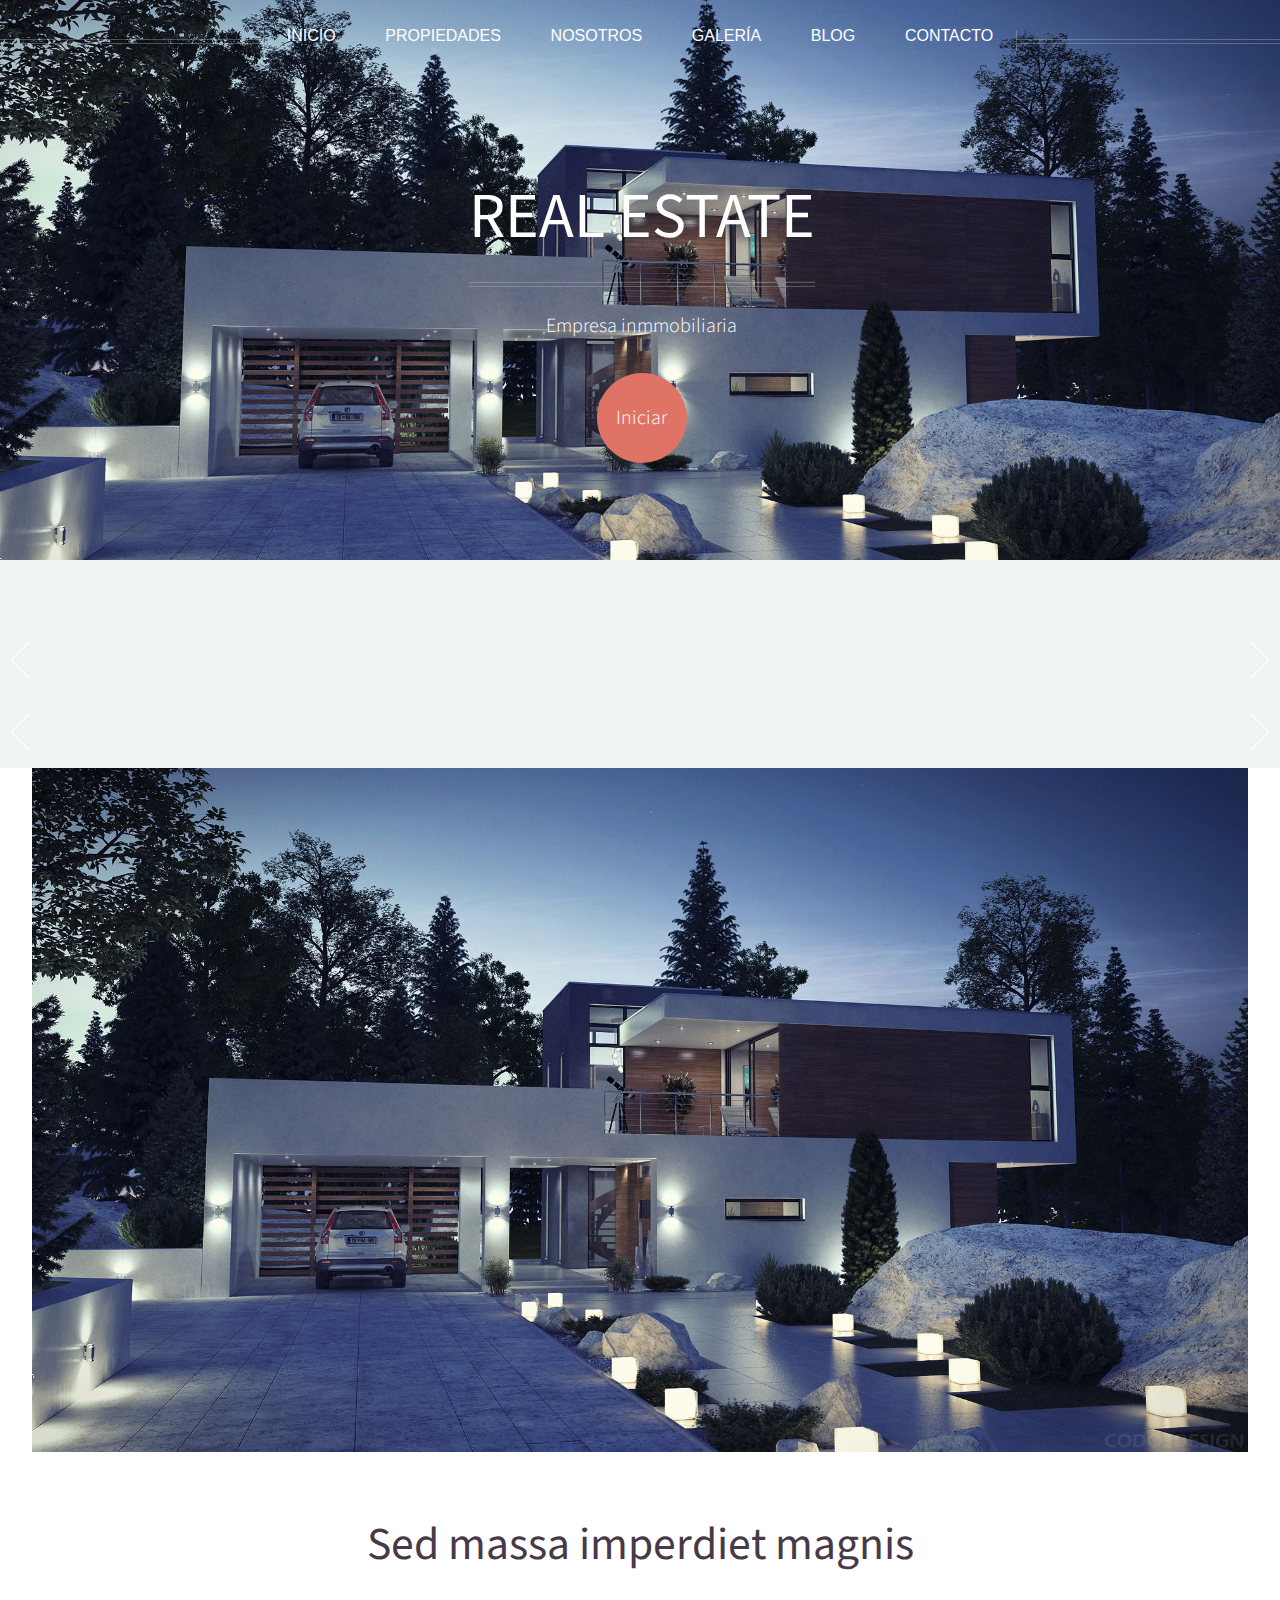
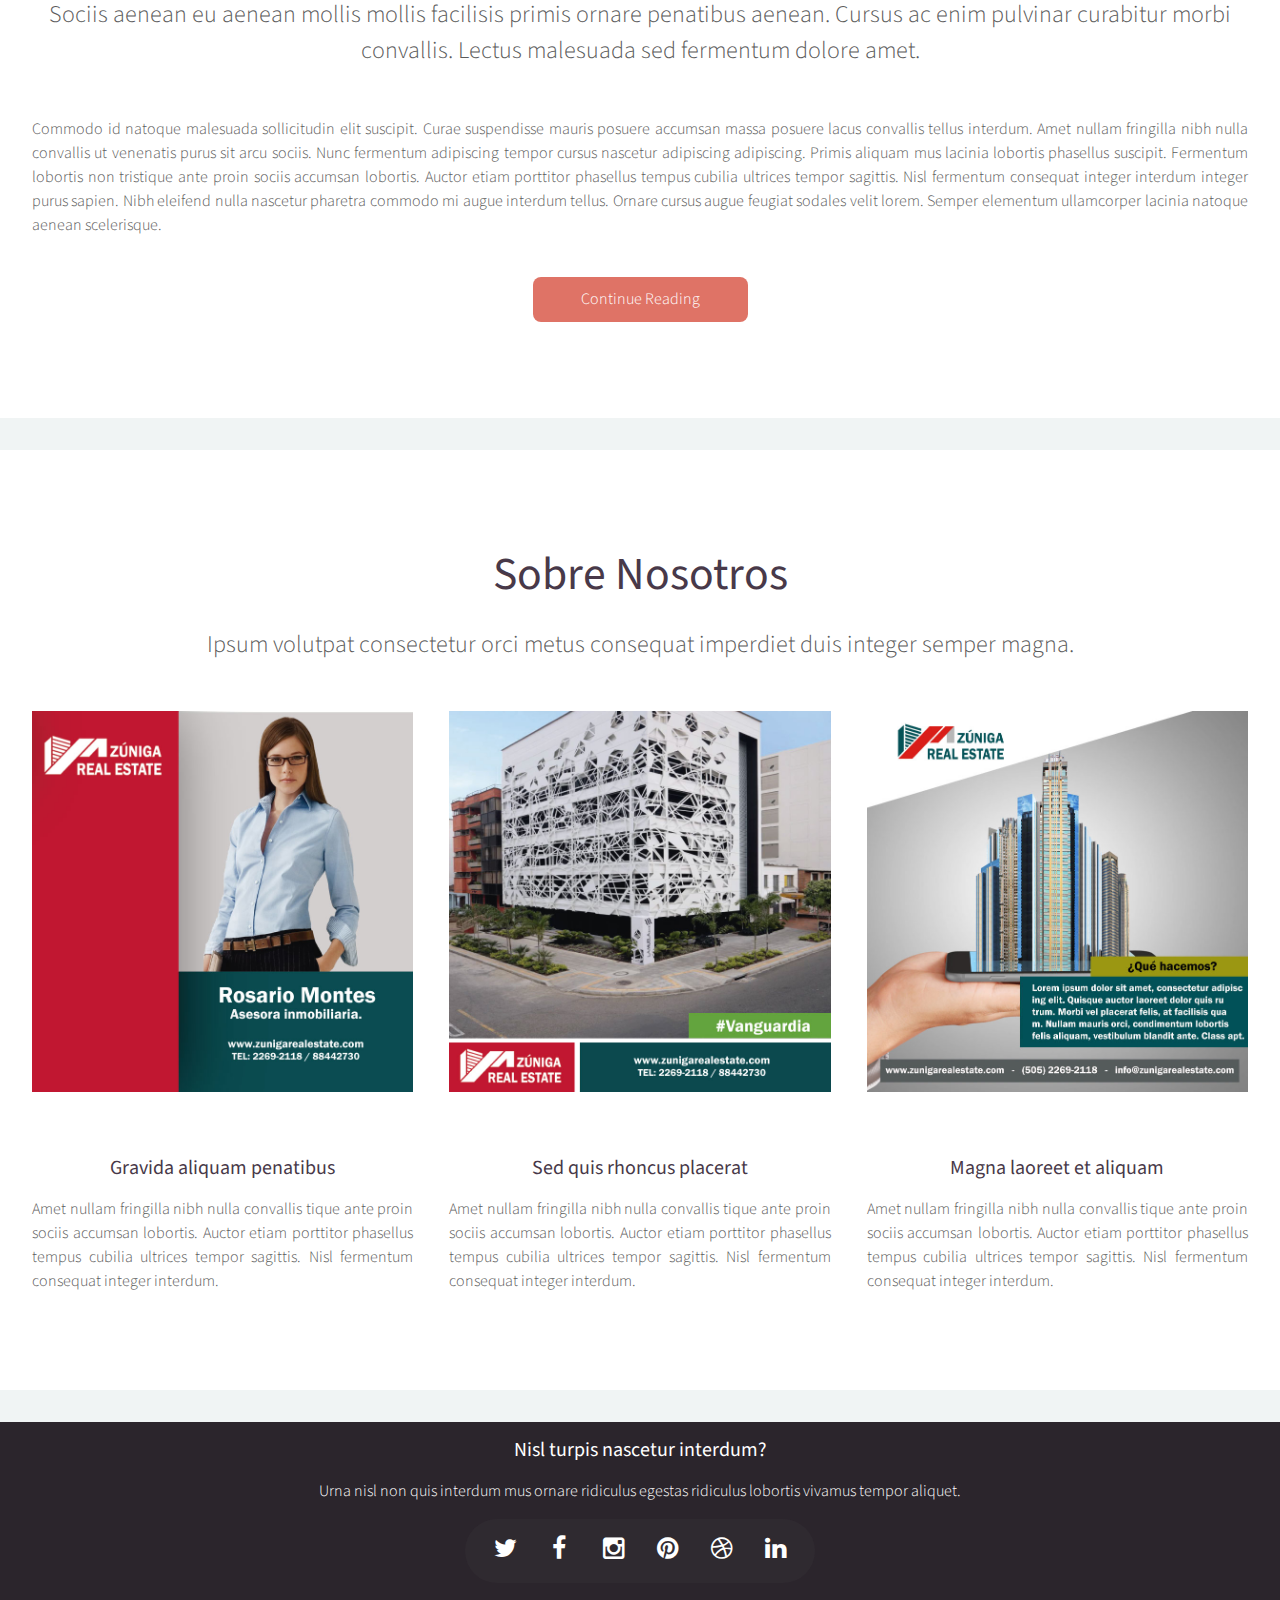
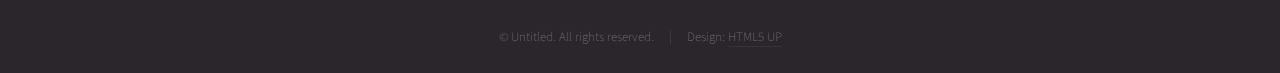
==== index.html @ 387e9563 "publicacion de pagina web" ====
<!DOCTYPE HTML>
<!--
	Real Estate by Dilan Zúniga
	
-->
<html>
	<head>
		<title>Real Estate</title>
		<meta charset="utf-8" />
		<meta name="viewport" content="width=device-width, initial-scale=1" />
		<!--[if lte IE 8]><script src="assets/js/ie/html5shiv.js"></script><![endif]-->
		<link rel="icon" type="image/ico" href="images/favicon.ico" />
		<link rel="stylesheet" href="assets/css/main.css" />
		<!--[if lte IE 8]><link rel="stylesheet" href="assets/css/ie8.css" /><![endif]-->
	</head>
	<body class="homepage">
		<div id="page-wrapper">

			<!-- Header -->
				<div id="header">

					<!-- Inner -->
						<div class="inner">
							<header>
								<h1><a href="index.html" id="logo">REAL ESTATE</a></h1>
								<hr />
								<p>Empresa inmmobiliaria</p>
							</header>
							<footer>
								<a href="#banner" class="button circled scrolly">Iniciar</a>
							</footer>
						</div>

					<!-- Nav -->
						<nav id="nav">
							<ul>
								<li><a href="index.html">INICIO</a></li>
								<li>
									<a href="#">PROPIEDADES</a>
									<ul>
										<li><a href="#">Venta</a></li>
										<li><a href="#">Renta</a></li>
										<li>
											<a href="#">And a submenu &hellip;</a>
											<ul>
												<li><a href="#">Lorem ipsum dolor</a></li>
											</ul>
										</li>
									</ul>
								</li>
								
								<li>
								<a href="#">NOSOTROS</a>
									<ul>
										<li><a href="#">Agentes</a></li>
										<li><a href="#">Historia</a></li>
									</ul>
								</li>
								</li>
								
								
								
								<li><a href="left-sidebar.html">GALERÍA</a></li>
								<li><a href="right-sidebar.html">BLOG</a></li>
								<li><a href="no-sidebar.html">CONTACTO</a></li>
							</ul>
						</nav>

				</div>

			<!-- Banner -->
				<article>
							<a href="#"  class="image featured"><img src="images/buscador2.PNG" alt="" /></a>
						</article>

			<!-- Carousel -->
				<section class="carousel">
					<div class="reel">

						<article>
							<a href="#"  class="image featured"><img src="images/pic01.PNG" alt="" /></a>
						</article>

						<article>
							<a href="#" class="image featured"><img src="images/pic02.PNG" alt="" /></a>
						</article>

						<article>
							<a href="#" class="image featured"><img src="images/pic03.PNG" alt="" /></a>
						</article>

						<article>
							<a href="#" class="image featured"><img src="images/pic04.PNG" alt="" /></a>
						</article>

						<article>
							<a href="#" class="image featured"><img src="images/pic05.PNG" alt="" /></a>
						</article>

						<article>
							<a href="#" class="image featured"><img src="images/pic06.PNG" alt="" /></a>
						</article>

                        <article>
							<a href="#" class="image featured"><img src="images/pic07.PNG" alt="" /></a>
						</article>

					
						
						

					</div>
				</section>
				
				
				
				
				
				
				
				
				<section class="carousel">
					<div class="reel">

			

						<article>
							<a href="#" class="image featured"><img src="images/pic08.PNG" alt="" /></a>
						</article>

						<article>
							<a href="#" class="image featured"><img src="images/pic09.PNG" alt="" /></a>
						</article>

						<article>
							<a href="#" class="image featured"><img src="images/pic10.PNG" alt="" /></a>
						</article>
						
						<article>
							<a href="#" class="image featured"><img src="images/pic11.PNG" alt="" /></a>
						</article>

						<article>
							<a href="#" class="image featured"><img src="images/pic12.PNG" alt="" /></a>
						</article>
						
						<article>
							<a href="#" class="image featured"><img src="images/pic13.PNG" alt="" /></a>
						</article>

						<article>
							<a href="#" class="image featured"><img src="images/pic14.PNG" alt="" /></a>
						</article>
						
						
						

					</div>
				</section>
				
				
				
				
				
				
				
				
				
				

			<!-- Main -->
				<div class="wrapper style2">

					<article id="main" class="container special">
						<a href="#" class="image featured"><img src="images/header.jpg" alt="" /></a>
						<header>
							<h2><a href="#">Sed massa imperdiet magnis</a></h2>
							<p>
								Sociis aenean eu aenean mollis mollis facilisis primis ornare penatibus aenean. Cursus ac enim
								pulvinar curabitur morbi convallis. Lectus malesuada sed fermentum dolore amet.
							</p>
						</header>
						<p>
							Commodo id natoque malesuada sollicitudin elit suscipit. Curae suspendisse mauris posuere accumsan massa
							posuere lacus convallis tellus interdum. Amet nullam fringilla nibh nulla convallis ut venenatis purus
							sit arcu sociis. Nunc fermentum adipiscing tempor cursus nascetur adipiscing adipiscing. Primis aliquam
							mus lacinia lobortis phasellus suscipit. Fermentum lobortis non tristique ante proin sociis accumsan
							lobortis. Auctor etiam porttitor phasellus tempus cubilia ultrices tempor sagittis. Nisl fermentum
							consequat integer interdum integer purus sapien. Nibh eleifend nulla nascetur pharetra commodo mi augue
							interdum tellus. Ornare cursus augue feugiat sodales velit lorem. Semper elementum ullamcorper lacinia
							natoque aenean scelerisque.
						</p>
						<footer>
							<a href="#" class="button">Continue Reading</a>
						</footer>
					</article>

				</div>

			<!-- Features -->
				<div class="wrapper style1">

					<section id="features" class="container special">
						<header>
							<h2>Sobre Nosotros</h2>
							<p>Ipsum volutpat consectetur orci metus consequat imperdiet duis integer semper magna.</p>
						</header>
						<div class="row">
							<article class="4u 12u(mobile) special">
								<a href="#" class="image featured"><img src="images/pica.jpg" alt="" /></a>
								<header>
									<h3><a href="#">Gravida aliquam penatibus</a></h3>
								</header>
								<p>
									Amet nullam fringilla nibh nulla convallis tique ante proin sociis accumsan lobortis. Auctor etiam
									porttitor phasellus tempus cubilia ultrices tempor sagittis. Nisl fermentum consequat integer interdum.
								</p>
							</article>
							<article class="4u 12u(mobile) special">
								<a href="#" class="image featured"><img src="images/picb.jpg" alt="" /></a>
								<header>
									<h3><a href="#">Sed quis rhoncus placerat</a></h3>
								</header>
								<p>
									Amet nullam fringilla nibh nulla convallis tique ante proin sociis accumsan lobortis. Auctor etiam
									porttitor phasellus tempus cubilia ultrices tempor sagittis. Nisl fermentum consequat integer interdum.
								</p>
							</article>
							<article class="4u 12u(mobile) special">
								<a href="#" class="image featured"><img src="images/picc.jpg" alt="" /></a>
								<header>
									<h3><a href="#">Magna laoreet et aliquam</a></h3>
								</header>
								<p>
									Amet nullam fringilla nibh nulla convallis tique ante proin sociis accumsan lobortis. Auctor etiam
									porttitor phasellus tempus cubilia ultrices tempor sagittis. Nisl fermentum consequat integer interdum.
								</p>
							</article>
						</div>
					</section>

				</div>

			<!-- Footer -->
				<div id="footer">
					<div class="container">
					
					
				
	 					  
					
							
							
							
							

								<!-- Contact -->
									<section class="contact">
										<header>
											<h3>Nisl turpis nascetur interdum?</h3>
										</header>
										<p>Urna nisl non quis interdum mus ornare ridiculus egestas ridiculus lobortis vivamus tempor aliquet.</p>
										<ul class="icons">
											<li><a href="#" class="icon fa-twitter"><span class="label">Twitter</span></a></li>
											<li><a href="#" class="icon fa-facebook"><span class="label">Facebook</span></a></li>
											<li><a href="#" class="icon fa-instagram"><span class="label">Instagram</span></a></li>
											<li><a href="#" class="icon fa-pinterest"><span class="label">Pinterest</span></a></li>
											<li><a href="#" class="icon fa-dribbble"><span class="label">Dribbble</span></a></li>
											<li><a href="#" class="icon fa-linkedin"><span class="label">Linkedin</span></a></li>
										</ul>
									</section>

								<!-- Copyright -->
									<div class="copyright">
										<ul class="menu">
											<li>&copy; Untitled. All rights reserved.</li><li>Design: <a href="http://html5up.net">HTML5 UP</a></li>
										</ul>
									</div>

							</div>

						</div>
					</div>
				</div>

		</div>

		<!-- Scripts -->
			<script src="assets/js/jquery.min.js"></script>
			<script src="assets/js/jquery.dropotron.min.js"></script>
			<script src="assets/js/jquery.scrolly.min.js"></script>
			<script src="assets/js/jquery.onvisible.min.js"></script>
			<script src="assets/js/skel.min.js"></script>
			<script src="assets/js/util.js"></script>
			<!--[if lte IE 8]><script src="assets/js/ie/respond.min.js"></script><![endif]-->
			<script src="assets/js/main.js"></script>

	</body>
</html>
---- assets/css/main.css ----
@import url("http://fonts.googleapis.com/css?family=Source+Sans+Pro:300,300italic,400,400italic,600");
@import url("font-awesome.min.css");

/*
	Helios by HTML5 UP
	html5up.net | @n33co
	Free for personal and commercial use under the CCA 3.0 license (html5up.net/license)
*/

/* Reset */

	html, body, div, span, applet, object, iframe, h1, h2, h3, h4, h5, h6, p, blockquote, pre, a, abbr, acronym, address, big, cite, code, del, dfn, em, img, ins, kbd, q, s, samp, small, strike, strong, sub, sup, tt, var, b, u, i, center, dl, dt, dd, ol, ul, li, fieldset, form, label, legend, table, caption, tbody, tfoot, thead, tr, th, td, article, aside, canvas, details, embed, figure, figcaption, footer, header, hgroup, menu, nav, output, ruby, section, summary, time, mark, audio, video {
		margin: 0;
		padding: 0;
		border: 0;
		font-size: 100%;
		font: inherit;
		vertical-align: baseline;
	}

	article, aside, details, figcaption, figure, footer, header, hgroup, menu, nav, section {
		display: block;
	}

	body {
		line-height: 1;
	}

	ol, ul {
		list-style: none;
	}

	blockquote, q {
		quotes: none;
	}

	blockquote:before, blockquote:after, q:before, q:after {
		content: '';
		content: none;
	}

	table {
		border-collapse: collapse;
		border-spacing: 0;
	}

	body {
		-webkit-text-size-adjust: none;
	}

/* Box Model */

	*, *:before, *:after {
		-moz-box-sizing: border-box;
		-webkit-box-sizing: border-box;
		box-sizing: border-box;
	}

/* Containers */

	.container {
		margin-left: auto;
		margin-right: auto;
	}

	.container.\31 25\25 {
		width: 100%;
		max-width: 1750px;
		min-width: 1400px;
	}

	.container.\37 5\25 {
		width: 1050px;
	}

	.container.\35 0\25 {
		width: 700px;
	}

	.container.\32 5\25 {
		width: 350px;
	}

	.container {
		width: 1400px;
	}

	@media screen and (max-width: 1680px) {

		.container.\31 25\25 {
			width: 100%;
			max-width: 1500px;
			min-width: 1200px;
		}

		.container.\37 5\25 {
			width: 900px;
		}

		.container.\35 0\25 {
			width: 600px;
		}

		.container.\32 5\25 {
			width: 300px;
		}

		.container {
			width: 1200px;
		}

	}

	@media screen and (max-width: 1280px) {

		.container.\31 25\25 {
			width: 100%;
			max-width: 125%;
			min-width: 100%;
		}

		.container.\37 5\25 {
			width: 75%;
		}

		.container.\35 0\25 {
			width: 50%;
		}

		.container.\32 5\25 {
			width: 25%;
		}

		.container {
			width: 100%;
		}

	}

	@media screen and (max-width: 960px) {

		.container.\31 25\25 {
			width: 100%;
			max-width: 125%;
			min-width: 100%;
		}

		.container.\37 5\25 {
			width: 75%;
		}

		.container.\35 0\25 {
			width: 50%;
		}

		.container.\32 5\25 {
			width: 25%;
		}

		.container {
			width: 100%;
		}

	}

	@media screen and (max-width: 840px) {

		.container.\31 25\25 {
			width: 100%;
			max-width: 125%;
			min-width: 100%;
		}

		.container.\37 5\25 {
			width: 75%;
		}

		.container.\35 0\25 {
			width: 50%;
		}

		.container.\32 5\25 {
			width: 25%;
		}

		.container {
			width: 100% !important;
		}

	}

	@media screen and (max-width: 736px) {

		.container.\31 25\25 {
			width: 100%;
			max-width: 125%;
			min-width: 100%;
		}

		.container.\37 5\25 {
			width: 75%;
		}

		.container.\35 0\25 {
			width: 50%;
		}

		.container.\32 5\25 {
			width: 25%;
		}

		.container {
			width: 100% !important;
		}

	}

/* Grid */

	.row {
		border-bottom: solid 1px transparent;
		-moz-box-sizing: border-box;
		-webkit-box-sizing: border-box;
		box-sizing: border-box;
	}

	.row > * {
		float: left;
		-moz-box-sizing: border-box;
		-webkit-box-sizing: border-box;
		box-sizing: border-box;
	}

	.row:after, .row:before {
		content: '';
		display: block;
		clear: both;
		height: 0;
	}

	.row.uniform > * > :first-child {
		margin-top: 0;
	}

	.row.uniform > * > :last-child {
		margin-bottom: 0;
	}

	.row.\30 \25 > * {
		padding: 0px 0 0 0px;
	}

	.row.\30 \25 {
		margin: 0px 0 -1px 0px;
	}

	.row.uniform.\30 \25 > * {
		padding: 0px 0 0 0px;
	}

	.row.uniform.\30 \25 {
		margin: 0px 0 -1px 0px;
	}

	.row > * {
		padding: 48px 0 0 48px;
	}

	.row {
		margin: -48px 0 -1px -48px;
	}

	.row.uniform > * {
		padding: 48px 0 0 48px;
	}

	.row.uniform {
		margin: -48px 0 -1px -48px;
	}

	.row.\32 00\25 > * {
		padding: 96px 0 0 96px;
	}

	.row.\32 00\25 {
		margin: -96px 0 -1px -96px;
	}

	.row.uniform.\32 00\25 > * {
		padding: 96px 0 0 96px;
	}

	.row.uniform.\32 00\25 {
		margin: -96px 0 -1px -96px;
	}

	.row.\31 50\25 > * {
		padding: 72px 0 0 72px;
	}

	.row.\31 50\25 {
		margin: -72px 0 -1px -72px;
	}

	.row.uniform.\31 50\25 > * {
		padding: 72px 0 0 72px;
	}

	.row.uniform.\31 50\25 {
		margin: -72px 0 -1px -72px;
	}

	.row.\35 0\25 > * {
		padding: 24px 0 0 24px;
	}

	.row.\35 0\25 {
		margin: -24px 0 -1px -24px;
	}

	.row.uniform.\35 0\25 > * {
		padding: 24px 0 0 24px;
	}

	.row.uniform.\35 0\25 {
		margin: -24px 0 -1px -24px;
	}

	.row.\32 5\25 > * {
		padding: 12px 0 0 12px;
	}

	.row.\32 5\25 {
		margin: -12px 0 -1px -12px;
	}

	.row.uniform.\32 5\25 > * {
		padding: 12px 0 0 12px;
	}

	.row.uniform.\32 5\25 {
		margin: -12px 0 -1px -12px;
	}

	.\31 2u, .\31 2u\24 {
		width: 100%;
		clear: none;
		margin-left: 0;
	}

	.\31 1u, .\31 1u\24 {
		width: 91.6666666667%;
		clear: none;
		margin-left: 0;
	}

	.\31 0u, .\31 0u\24 {
		width: 83.3333333333%;
		clear: none;
		margin-left: 0;
	}

	.\39 u, .\39 u\24 {
		width: 75%;
		clear: none;
		margin-left: 0;
	}

	.\38 u, .\38 u\24 {
		width: 66.6666666667%;
		clear: none;
		margin-left: 0;
	}

	.\37 u, .\37 u\24 {
		width: 58.3333333333%;
		clear: none;
		margin-left: 0;
	}

	.\36 u, .\36 u\24 {
		width: 50%;
		clear: none;
		margin-left: 0;
	}

	.\35 u, .\35 u\24 {
		width: 41.6666666667%;
		clear: none;
		margin-left: 0;
	}

	.\34 u, .\34 u\24 {
		width: 33.3333333333%;
		clear: none;
		margin-left: 0;
	}

	.\33 u, .\33 u\24 {
		width: 25%;
		clear: none;
		margin-left: 0;
	}

	.\32 u, .\32 u\24 {
		width: 16.6666666667%;
		clear: none;
		margin-left: 0;
	}

	.\31 u, .\31 u\24 {
		width: 8.3333333333%;
		clear: none;
		margin-left: 0;
	}

	.\31 2u\24 + *,
	.\31 1u\24 + *,
	.\31 0u\24 + *,
	.\39 u\24 + *,
	.\38 u\24 + *,
	.\37 u\24 + *,
	.\36 u\24 + *,
	.\35 u\24 + *,
	.\34 u\24 + *,
	.\33 u\24 + *,
	.\32 u\24 + *,
	.\31 u\24 + * {
		clear: left;
	}

	.\-11u {
		margin-left: 91.66667%;
	}

	.\-10u {
		margin-left: 83.33333%;
	}

	.\-9u {
		margin-left: 75%;
	}

	.\-8u {
		margin-left: 66.66667%;
	}

	.\-7u {
		margin-left: 58.33333%;
	}

	.\-6u {
		margin-left: 50%;
	}

	.\-5u {
		margin-left: 41.66667%;
	}

	.\-4u {
		margin-left: 33.33333%;
	}

	.\-3u {
		margin-left: 25%;
	}

	.\-2u {
		margin-left: 16.66667%;
	}

	.\-1u {
		margin-left: 8.33333%;
	}

	@media screen and (max-width: 1680px) {

		.row > * {
			padding: 48px 0 0 48px;
		}

		.row {
			margin: -48px 0 -1px -48px;
		}

		.row.uniform > * {
			padding: 48px 0 0 48px;
		}

		.row.uniform {
			margin: -48px 0 -1px -48px;
		}

		.row.\32 00\25 > * {
			padding: 96px 0 0 96px;
		}

		.row.\32 00\25 {
			margin: -96px 0 -1px -96px;
		}

		.row.uniform.\32 00\25 > * {
			padding: 96px 0 0 96px;
		}

		.row.uniform.\32 00\25 {
			margin: -96px 0 -1px -96px;
		}

		.row.\31 50\25 > * {
			padding: 72px 0 0 72px;
		}

		.row.\31 50\25 {
			margin: -72px 0 -1px -72px;
		}

		.row.uniform.\31 50\25 > * {
			padding: 72px 0 0 72px;
		}

		.row.uniform.\31 50\25 {
			margin: -72px 0 -1px -72px;
		}

		.row.\35 0\25 > * {
			padding: 24px 0 0 24px;
		}

		.row.\35 0\25 {
			margin: -24px 0 -1px -24px;
		}

		.row.uniform.\35 0\25 > * {
			padding: 24px 0 0 24px;
		}

		.row.uniform.\35 0\25 {
			margin: -24px 0 -1px -24px;
		}

		.row.\32 5\25 > * {
			padding: 12px 0 0 12px;
		}

		.row.\32 5\25 {
			margin: -12px 0 -1px -12px;
		}

		.row.uniform.\32 5\25 > * {
			padding: 12px 0 0 12px;
		}

		.row.uniform.\32 5\25 {
			margin: -12px 0 -1px -12px;
		}

		.\31 2u\28wide\29, .\31 2u\24\28wide\29 {
			width: 100%;
			clear: none;
			margin-left: 0;
		}

		.\31 1u\28wide\29, .\31 1u\24\28wide\29 {
			width: 91.6666666667%;
			clear: none;
			margin-left: 0;
		}

		.\31 0u\28wide\29, .\31 0u\24\28wide\29 {
			width: 83.3333333333%;
			clear: none;
			margin-left: 0;
		}

		.\39 u\28wide\29, .\39 u\24\28wide\29 {
			width: 75%;
			clear: none;
			margin-left: 0;
		}

		.\38 u\28wide\29, .\38 u\24\28wide\29 {
			width: 66.6666666667%;
			clear: none;
			margin-left: 0;
		}

		.\37 u\28wide\29, .\37 u\24\28wide\29 {
			width: 58.3333333333%;
			clear: none;
			margin-left: 0;
		}

		.\36 u\28wide\29, .\36 u\24\28wide\29 {
			width: 50%;
			clear: none;
			margin-left: 0;
		}

		.\35 u\28wide\29, .\35 u\24\28wide\29 {
			width: 41.6666666667%;
			clear: none;
			margin-left: 0;
		}

		.\34 u\28wide\29, .\34 u\24\28wide\29 {
			width: 33.3333333333%;
			clear: none;
			margin-left: 0;
		}

		.\33 u\28wide\29, .\33 u\24\28wide\29 {
			width: 25%;
			clear: none;
			margin-left: 0;
		}

		.\32 u\28wide\29, .\32 u\24\28wide\29 {
			width: 16.6666666667%;
			clear: none;
			margin-left: 0;
		}

		.\31 u\28wide\29, .\31 u\24\28wide\29 {
			width: 8.3333333333%;
			clear: none;
			margin-left: 0;
		}

		.\31 2u\24\28wide\29 + *,
		.\31 1u\24\28wide\29 + *,
		.\31 0u\24\28wide\29 + *,
		.\39 u\24\28wide\29 + *,
		.\38 u\24\28wide\29 + *,
		.\37 u\24\28wide\29 + *,
		.\36 u\24\28wide\29 + *,
		.\35 u\24\28wide\29 + *,
		.\34 u\24\28wide\29 + *,
		.\33 u\24\28wide\29 + *,
		.\32 u\24\28wide\29 + *,
		.\31 u\24\28wide\29 + * {
			clear: left;
		}

		.\-11u\28wide\29 {
			margin-left: 91.66667%;
		}

		.\-10u\28wide\29 {
			margin-left: 83.33333%;
		}

		.\-9u\28wide\29 {
			margin-left: 75%;
		}

		.\-8u\28wide\29 {
			margin-left: 66.66667%;
		}

		.\-7u\28wide\29 {
			margin-left: 58.33333%;
		}

		.\-6u\28wide\29 {
			margin-left: 50%;
		}

		.\-5u\28wide\29 {
			margin-left: 41.66667%;
		}

		.\-4u\28wide\29 {
			margin-left: 33.33333%;
		}

		.\-3u\28wide\29 {
			margin-left: 25%;
		}

		.\-2u\28wide\29 {
			margin-left: 16.66667%;
		}

		.\-1u\28wide\29 {
			margin-left: 8.33333%;
		}

	}

	@media screen and (max-width: 1280px) {

		.row > * {
			padding: 36px 0 0 36px;
		}

		.row {
			margin: -36px 0 -1px -36px;
		}

		.row.uniform > * {
			padding: 36px 0 0 36px;
		}

		.row.uniform {
			margin: -36px 0 -1px -36px;
		}

		.row.\32 00\25 > * {
			padding: 72px 0 0 72px;
		}

		.row.\32 00\25 {
			margin: -72px 0 -1px -72px;
		}

		.row.uniform.\32 00\25 > * {
			padding: 72px 0 0 72px;
		}

		.row.uniform.\32 00\25 {
			margin: -72px 0 -1px -72px;
		}

		.row.\31 50\25 > * {
			padding: 54px 0 0 54px;
		}

		.row.\31 50\25 {
			margin: -54px 0 -1px -54px;
		}

		.row.uniform.\31 50\25 > * {
			padding: 54px 0 0 54px;
		}

		.row.uniform.\31 50\25 {
			margin: -54px 0 -1px -54px;
		}

		.row.\35 0\25 > * {
			padding: 18px 0 0 18px;
		}

		.row.\35 0\25 {
			margin: -18px 0 -1px -18px;
		}

		.row.uniform.\35 0\25 > * {
			padding: 18px 0 0 18px;
		}

		.row.uniform.\35 0\25 {
			margin: -18px 0 -1px -18px;
		}

		.row.\32 5\25 > * {
			padding: 9px 0 0 9px;
		}

		.row.\32 5\25 {
			margin: -9px 0 -1px -9px;
		}

		.row.uniform.\32 5\25 > * {
			padding: 9px 0 0 9px;
		}

		.row.uniform.\32 5\25 {
			margin: -9px 0 -1px -9px;
		}

		.\31 2u\28normal\29, .\31 2u\24\28normal\29 {
			width: 100%;
			clear: none;
			margin-left: 0;
		}

		.\31 1u\28normal\29, .\31 1u\24\28normal\29 {
			width: 91.6666666667%;
			clear: none;
			margin-left: 0;
		}

		.\31 0u\28normal\29, .\31 0u\24\28normal\29 {
			width: 83.3333333333%;
			clear: none;
			margin-left: 0;
		}

		.\39 u\28normal\29, .\39 u\24\28normal\29 {
			width: 75%;
			clear: none;
			margin-left: 0;
		}

		.\38 u\28normal\29, .\38 u\24\28normal\29 {
			width: 66.6666666667%;
			clear: none;
			margin-left: 0;
		}

		.\37 u\28normal\29, .\37 u\24\28normal\29 {
			width: 58.3333333333%;
			clear: none;
			margin-left: 0;
		}

		.\36 u\28normal\29, .\36 u\24\28normal\29 {
			width: 50%;
			clear: none;
			margin-left: 0;
		}

		.\35 u\28normal\29, .\35 u\24\28normal\29 {
			width: 41.6666666667%;
			clear: none;
			margin-left: 0;
		}

		.\34 u\28normal\29, .\34 u\24\28normal\29 {
			width: 33.3333333333%;
			clear: none;
			margin-left: 0;
		}

		.\33 u\28normal\29, .\33 u\24\28normal\29 {
			width: 25%;
			clear: none;
			margin-left: 0;
		}

		.\32 u\28normal\29, .\32 u\24\28normal\29 {
			width: 16.6666666667%;
			clear: none;
			margin-left: 0;
		}

		.\31 u\28normal\29, .\31 u\24\28normal\29 {
			width: 8.3333333333%;
			clear: none;
			margin-left: 0;
		}

		.\31 2u\24\28normal\29 + *,
		.\31 1u\24\28normal\29 + *,
		.\31 0u\24\28normal\29 + *,
		.\39 u\24\28normal\29 + *,
		.\38 u\24\28normal\29 + *,
		.\37 u\24\28normal\29 + *,
		.\36 u\24\28normal\29 + *,
		.\35 u\24\28normal\29 + *,
		.\34 u\24\28normal\29 + *,
		.\33 u\24\28normal\29 + *,
		.\32 u\24\28normal\29 + *,
		.\31 u\24\28normal\29 + * {
			clear: left;
		}

		.\-11u\28normal\29 {
			margin-left: 91.66667%;
		}

		.\-10u\28normal\29 {
			margin-left: 83.33333%;
		}

		.\-9u\28normal\29 {
			margin-left: 75%;
		}

		.\-8u\28normal\29 {
			margin-left: 66.66667%;
		}

		.\-7u\28normal\29 {
			margin-left: 58.33333%;
		}

		.\-6u\28normal\29 {
			margin-left: 50%;
		}

		.\-5u\28normal\29 {
			margin-left: 41.66667%;
		}

		.\-4u\28normal\29 {
			margin-left: 33.33333%;
		}

		.\-3u\28normal\29 {
			margin-left: 25%;
		}

		.\-2u\28normal\29 {
			margin-left: 16.66667%;
		}

		.\-1u\28normal\29 {
			margin-left: 8.33333%;
		}

	}

	@media screen and (max-width: 960px) {

		.row > * {
			padding: 32px 0 0 32px;
		}

		.row {
			margin: -32px 0 -1px -32px;
		}

		.row.uniform > * {
			padding: 32px 0 0 32px;
		}

		.row.uniform {
			margin: -32px 0 -1px -32px;
		}

		.row.\32 00\25 > * {
			padding: 64px 0 0 64px;
		}

		.row.\32 00\25 {
			margin: -64px 0 -1px -64px;
		}

		.row.uniform.\32 00\25 > * {
			padding: 64px 0 0 64px;
		}

		.row.uniform.\32 00\25 {
			margin: -64px 0 -1px -64px;
		}

		.row.\31 50\25 > * {
			padding: 48px 0 0 48px;
		}

		.row.\31 50\25 {
			margin: -48px 0 -1px -48px;
		}

		.row.uniform.\31 50\25 > * {
			padding: 48px 0 0 48px;
		}

		.row.uniform.\31 50\25 {
			margin: -48px 0 -1px -48px;
		}

		.row.\35 0\25 > * {
			padding: 16px 0 0 16px;
		}

		.row.\35 0\25 {
			margin: -16px 0 -1px -16px;
		}

		.row.uniform.\35 0\25 > * {
			padding: 16px 0 0 16px;
		}

		.row.uniform.\35 0\25 {
			margin: -16px 0 -1px -16px;
		}

		.row.\32 5\25 > * {
			padding: 8px 0 0 8px;
		}

		.row.\32 5\25 {
			margin: -8px 0 -1px -8px;
		}

		.row.uniform.\32 5\25 > * {
			padding: 8px 0 0 8px;
		}

		.row.uniform.\32 5\25 {
			margin: -8px 0 -1px -8px;
		}

		.\31 2u\28narrow\29, .\31 2u\24\28narrow\29 {
			width: 100%;
			clear: none;
			margin-left: 0;
		}

		.\31 1u\28narrow\29, .\31 1u\24\28narrow\29 {
			width: 91.6666666667%;
			clear: none;
			margin-left: 0;
		}

		.\31 0u\28narrow\29, .\31 0u\24\28narrow\29 {
			width: 83.3333333333%;
			clear: none;
			margin-left: 0;
		}

		.\39 u\28narrow\29, .\39 u\24\28narrow\29 {
			width: 75%;
			clear: none;
			margin-left: 0;
		}

		.\38 u\28narrow\29, .\38 u\24\28narrow\29 {
			width: 66.6666666667%;
			clear: none;
			margin-left: 0;
		}

		.\37 u\28narrow\29, .\37 u\24\28narrow\29 {
			width: 58.3333333333%;
			clear: none;
			margin-left: 0;
		}

		.\36 u\28narrow\29, .\36 u\24\28narrow\29 {
			width: 50%;
			clear: none;
			margin-left: 0;
		}

		.\35 u\28narrow\29, .\35 u\24\28narrow\29 {
			width: 41.6666666667%;
			clear: none;
			margin-left: 0;
		}

		.\34 u\28narrow\29, .\34 u\24\28narrow\29 {
			width: 33.3333333333%;
			clear: none;
			margin-left: 0;
		}

		.\33 u\28narrow\29, .\33 u\24\28narrow\29 {
			width: 25%;
			clear: none;
			margin-left: 0;
		}

		.\32 u\28narrow\29, .\32 u\24\28narrow\29 {
			width: 16.6666666667%;
			clear: none;
			margin-left: 0;
		}

		.\31 u\28narrow\29, .\31 u\24\28narrow\29 {
			width: 8.3333333333%;
			clear: none;
			margin-left: 0;
		}

		.\31 2u\24\28narrow\29 + *,
		.\31 1u\24\28narrow\29 + *,
		.\31 0u\24\28narrow\29 + *,
		.\39 u\24\28narrow\29 + *,
		.\38 u\24\28narrow\29 + *,
		.\37 u\24\28narrow\29 + *,
		.\36 u\24\28narrow\29 + *,
		.\35 u\24\28narrow\29 + *,
		.\34 u\24\28narrow\29 + *,
		.\33 u\24\28narrow\29 + *,
		.\32 u\24\28narrow\29 + *,
		.\31 u\24\28narrow\29 + * {
			clear: left;
		}

		.\-11u\28narrow\29 {
			margin-left: 91.66667%;
		}

		.\-10u\28narrow\29 {
			margin-left: 83.33333%;
		}

		.\-9u\28narrow\29 {
			margin-left: 75%;
		}

		.\-8u\28narrow\29 {
			margin-left: 66.66667%;
		}

		.\-7u\28narrow\29 {
			margin-left: 58.33333%;
		}

		.\-6u\28narrow\29 {
			margin-left: 50%;
		}

		.\-5u\28narrow\29 {
			margin-left: 41.66667%;
		}

		.\-4u\28narrow\29 {
			margin-left: 33.33333%;
		}

		.\-3u\28narrow\29 {
			margin-left: 25%;
		}

		.\-2u\28narrow\29 {
			margin-left: 16.66667%;
		}

		.\-1u\28narrow\29 {
			margin-left: 8.33333%;
		}

	}

	@media screen and (max-width: 840px) {

		.row > * {
			padding: 32px 0 0 32px;
		}

		.row {
			margin: -32px 0 -1px -32px;
		}

		.row.uniform > * {
			padding: 32px 0 0 32px;
		}

		.row.uniform {
			margin: -32px 0 -1px -32px;
		}

		.row.\32 00\25 > * {
			padding: 64px 0 0 64px;
		}

		.row.\32 00\25 {
			margin: -64px 0 -1px -64px;
		}

		.row.uniform.\32 00\25 > * {
			padding: 64px 0 0 64px;
		}

		.row.uniform.\32 00\25 {
			margin: -64px 0 -1px -64px;
		}

		.row.\31 50\25 > * {
			padding: 48px 0 0 48px;
		}

		.row.\31 50\25 {
			margin: -48px 0 -1px -48px;
		}

		.row.uniform.\31 50\25 > * {
			padding: 48px 0 0 48px;
		}

		.row.uniform.\31 50\25 {
			margin: -48px 0 -1px -48px;
		}

		.row.\35 0\25 > * {
			padding: 16px 0 0 16px;
		}

		.row.\35 0\25 {
			margin: -16px 0 -1px -16px;
		}

		.row.uniform.\35 0\25 > * {
			padding: 16px 0 0 16px;
		}

		.row.uniform.\35 0\25 {
			margin: -16px 0 -1px -16px;
		}

		.row.\32 5\25 > * {
			padding: 8px 0 0 8px;
		}

		.row.\32 5\25 {
			margin: -8px 0 -1px -8px;
		}

		.row.uniform.\32 5\25 > * {
			padding: 8px 0 0 8px;
		}

		.row.uniform.\32 5\25 {
			margin: -8px 0 -1px -8px;
		}

		.\31 2u\28narrower\29, .\31 2u\24\28narrower\29 {
			width: 100%;
			clear: none;
			margin-left: 0;
		}

		.\31 1u\28narrower\29, .\31 1u\24\28narrower\29 {
			width: 91.6666666667%;
			clear: none;
			margin-left: 0;
		}

		.\31 0u\28narrower\29, .\31 0u\24\28narrower\29 {
			width: 83.3333333333%;
			clear: none;
			margin-left: 0;
		}

		.\39 u\28narrower\29, .\39 u\24\28narrower\29 {
			width: 75%;
			clear: none;
			margin-left: 0;
		}

		.\38 u\28narrower\29, .\38 u\24\28narrower\29 {
			width: 66.6666666667%;
			clear: none;
			margin-left: 0;
		}

		.\37 u\28narrower\29, .\37 u\24\28narrower\29 {
			width: 58.3333333333%;
			clear: none;
			margin-left: 0;
		}

		.\36 u\28narrower\29, .\36 u\24\28narrower\29 {
			width: 50%;
			clear: none;
			margin-left: 0;
		}

		.\35 u\28narrower\29, .\35 u\24\28narrower\29 {
			width: 41.6666666667%;
			clear: none;
			margin-left: 0;
		}

		.\34 u\28narrower\29, .\34 u\24\28narrower\29 {
			width: 33.3333333333%;
			clear: none;
			margin-left: 0;
		}

		.\33 u\28narrower\29, .\33 u\24\28narrower\29 {
			width: 25%;
			clear: none;
			margin-left: 0;
		}

		.\32 u\28narrower\29, .\32 u\24\28narrower\29 {
			width: 16.6666666667%;
			clear: none;
			margin-left: 0;
		}

		.\31 u\28narrower\29, .\31 u\24\28narrower\29 {
			width: 8.3333333333%;
			clear: none;
			margin-left: 0;
		}

		.\31 2u\24\28narrower\29 + *,
		.\31 1u\24\28narrower\29 + *,
		.\31 0u\24\28narrower\29 + *,
		.\39 u\24\28narrower\29 + *,
		.\38 u\24\28narrower\29 + *,
		.\37 u\24\28narrower\29 + *,
		.\36 u\24\28narrower\29 + *,
		.\35 u\24\28narrower\29 + *,
		.\34 u\24\28narrower\29 + *,
		.\33 u\24\28narrower\29 + *,
		.\32 u\24\28narrower\29 + *,
		.\31 u\24\28narrower\29 + * {
			clear: left;
		}

		.\-11u\28narrower\29 {
			margin-left: 91.66667%;
		}

		.\-10u\28narrower\29 {
			margin-left: 83.33333%;
		}

		.\-9u\28narrower\29 {
			margin-left: 75%;
		}

		.\-8u\28narrower\29 {
			margin-left: 66.66667%;
		}

		.\-7u\28narrower\29 {
			margin-left: 58.33333%;
		}

		.\-6u\28narrower\29 {
			margin-left: 50%;
		}

		.\-5u\28narrower\29 {
			margin-left: 41.66667%;
		}

		.\-4u\28narrower\29 {
			margin-left: 33.33333%;
		}

		.\-3u\28narrower\29 {
			margin-left: 25%;
		}

		.\-2u\28narrower\29 {
			margin-left: 16.66667%;
		}

		.\-1u\28narrower\29 {
			margin-left: 8.33333%;
		}

	}

	@media screen and (max-width: 736px) {

		.row > * {
			padding: 20px 0 0 20px;
		}

		.row {
			margin: -20px 0 -1px -20px;
		}

		.row.uniform > * {
			padding: 20px 0 0 20px;
		}

		.row.uniform {
			margin: -20px 0 -1px -20px;
		}

		.row.\32 00\25 > * {
			padding: 40px 0 0 40px;
		}

		.row.\32 00\25 {
			margin: -40px 0 -1px -40px;
		}

		.row.uniform.\32 00\25 > * {
			padding: 40px 0 0 40px;
		}

		.row.uniform.\32 00\25 {
			margin: -40px 0 -1px -40px;
		}

		.row.\31 50\25 > * {
			padding: 30px 0 0 30px;
		}

		.row.\31 50\25 {
			margin: -30px 0 -1px -30px;
		}

		.row.uniform.\31 50\25 > * {
			padding: 30px 0 0 30px;
		}

		.row.uniform.\31 50\25 {
			margin: -30px 0 -1px -30px;
		}

		.row.\35 0\25 > * {
			padding: 10px 0 0 10px;
		}

		.row.\35 0\25 {
			margin: -10px 0 -1px -10px;
		}

		.row.uniform.\35 0\25 > * {
			padding: 10px 0 0 10px;
		}

		.row.uniform.\35 0\25 {
			margin: -10px 0 -1px -10px;
		}

		.row.\32 5\25 > * {
			padding: 5px 0 0 5px;
		}

		.row.\32 5\25 {
			margin: -5px 0 -1px -5px;
		}

		.row.uniform.\32 5\25 > * {
			padding: 5px 0 0 5px;
		}

		.row.uniform.\32 5\25 {
			margin: -5px 0 -1px -5px;
		}

		.\31 2u\28mobile\29, .\31 2u\24\28mobile\29 {
			width: 100%;
			clear: none;
			margin-left: 0;
		}

		.\31 1u\28mobile\29, .\31 1u\24\28mobile\29 {
			width: 91.6666666667%;
			clear: none;
			margin-left: 0;
		}

		.\31 0u\28mobile\29, .\31 0u\24\28mobile\29 {
			width: 83.3333333333%;
			clear: none;
			margin-left: 0;
		}

		.\39 u\28mobile\29, .\39 u\24\28mobile\29 {
			width: 75%;
			clear: none;
			margin-left: 0;
		}

		.\38 u\28mobile\29, .\38 u\24\28mobile\29 {
			width: 66.6666666667%;
			clear: none;
			margin-left: 0;
		}

		.\37 u\28mobile\29, .\37 u\24\28mobile\29 {
			width: 58.3333333333%;
			clear: none;
			margin-left: 0;
		}

		.\36 u\28mobile\29, .\36 u\24\28mobile\29 {
			width: 50%;
			clear: none;
			margin-left: 0;
		}

		.\35 u\28mobile\29, .\35 u\24\28mobile\29 {
			width: 41.6666666667%;
			clear: none;
			margin-left: 0;
		}

		.\34 u\28mobile\29, .\34 u\24\28mobile\29 {
			width: 33.3333333333%;
			clear: none;
			margin-left: 0;
		}

		.\33 u\28mobile\29, .\33 u\24\28mobile\29 {
			width: 25%;
			clear: none;
			margin-left: 0;
		}

		.\32 u\28mobile\29, .\32 u\24\28mobile\29 {
			width: 16.6666666667%;
			clear: none;
			margin-left: 0;
		}

		.\31 u\28mobile\29, .\31 u\24\28mobile\29 {
			width: 8.3333333333%;
			clear: none;
			margin-left: 0;
		}

		.\31 2u\24\28mobile\29 + *,
		.\31 1u\24\28mobile\29 + *,
		.\31 0u\24\28mobile\29 + *,
		.\39 u\24\28mobile\29 + *,
		.\38 u\24\28mobile\29 + *,
		.\37 u\24\28mobile\29 + *,
		.\36 u\24\28mobile\29 + *,
		.\35 u\24\28mobile\29 + *,
		.\34 u\24\28mobile\29 + *,
		.\33 u\24\28mobile\29 + *,
		.\32 u\24\28mobile\29 + *,
		.\31 u\24\28mobile\29 + * {
			clear: left;
		}

		.\-11u\28mobile\29 {
			margin-left: 91.66667%;
		}

		.\-10u\28mobile\29 {
			margin-left: 83.33333%;
		}

		.\-9u\28mobile\29 {
			margin-left: 75%;
		}

		.\-8u\28mobile\29 {
			margin-left: 66.66667%;
		}

		.\-7u\28mobile\29 {
			margin-left: 58.33333%;
		}

		.\-6u\28mobile\29 {
			margin-left: 50%;
		}

		.\-5u\28mobile\29 {
			margin-left: 41.66667%;
		}

		.\-4u\28mobile\29 {
			margin-left: 33.33333%;
		}

		.\-3u\28mobile\29 {
			margin-left: 25%;
		}

		.\-2u\28mobile\29 {
			margin-left: 16.66667%;
		}

		.\-1u\28mobile\29 {
			margin-left: 8.33333%;
		}

	}

/* Basic */

	body {
		background: #f0f4f4;
		color: #5b5b5b;
		font-size: 15pt;
		line-height: 1.85em;
		font-family: 'Source Sans Pro', sans-serif;
		font-weight: 300;
	}

		body.is-loading *, body.is-loading *:after, body.is-loading *:before {
			-moz-transition: none !important;
			-webkit-transition: none !important;
			-ms-transition: none !important;
			transition: none !important;
			-moz-animation: none !important;
			-webkit-animation: none !important;
			-ms-animation: none !important;
			animation: none !important;
		}

	input, textarea, select {
		font-size: 15pt;
		line-height: 1.85em;
		font-family: 'Source Sans Pro', sans-serif;
		font-weight: 300;
	}

	h1, h2, h3, h4, h5, h6 {
		font-weight: 400;
		color: #483949;
		line-height: 1.25em;
	}

	h1 a, h2 a, h3 a, h4 a, h5 a, h6 a {
		color: inherit;
		text-decoration: none;
		border-bottom-color: transparent;
	}

	h1 strong, h2 strong, h3 strong, h4 strong, h5 strong, h6 strong {
		font-weight: 600;
	}

	h2 {
		font-size: 2.85em;
	}

	h3 {
		font-size: 1.25em;
	}

	h4 {
		font-size: 1em;
		margin: 0 0 0.25em 0;
	}

	strong, b {
		font-weight: 400;
		color: #483949;
	}

	em, i {
		font-style: italic;
	}

	a {
		color: inherit;
		border-bottom: solid 1px rgba(128, 128, 128, 0.15);
		text-decoration: none;
		-moz-transition: background-color 0.35s ease-in-out, color 0.35s ease-in-out, border-bottom-color 0.35s ease-in-out;
		-webkit-transition: background-color 0.35s ease-in-out, color 0.35s ease-in-out, border-bottom-color 0.35s ease-in-out;
		-ms-transition: background-color 0.35s ease-in-out, color 0.35s ease-in-out, border-bottom-color 0.35s ease-in-out;
		transition: background-color 0.35s ease-in-out, color 0.35s ease-in-out, border-bottom-color 0.35s ease-in-out;
	}

		a:hover {
			color: #ef8376;
			border-bottom-color: transparent;
		}

	sub {
		position: relative;
		top: 0.5em;
		font-size: 0.8em;
	}

	sup {
		position: relative;
		top: -0.5em;
		font-size: 0.8em;
	}

	blockquote {
		border-left: solid 0.5em #ddd;
		padding: 1em 0 1em 2em;
		font-style: italic;
	}

	p, ul, ol, dl, table {
		margin-bottom: 1em;
	}

	p {
		text-align: justify;
	}

	br.clear {
		clear: both;
	}

	hr {
		position: relative;
		display: block;
		border: 0;
		top: 4.5em;
		margin-bottom: 9em;
		height: 6px;
		border-top: solid 1px rgba(128, 128, 128, 0.2);
		border-bottom: solid 1px rgba(128, 128, 128, 0.2);
	}

		hr:before, hr:after {
			content: '';
			position: absolute;
			top: -8px;
			display: block;
			width: 1px;
			height: 21px;
			background: rgba(128, 128, 128, 0.2);
		}

		hr:before {
			left: -1px;
		}

		hr:after {
			right: -1px;
		}

	.timestamp {
		color: rgba(128, 128, 128, 0.75);
		font-size: 0.8em;
	}

/* Sections/Article */

	section, article {
		margin-bottom: 3em;
	}

		section > :last-child, section:last-child, article > :last-child, article:last-child {
			margin-bottom: 0;
		}

		section.special > header, section.special > footer, article.special > header, article.special > footer {
			text-align: center;
		}

	.row > section, .row > article {
		margin-bottom: 0;
	}

	header {
		margin: 0 0 1em 0;
	}

		header > p {
			display: block;
			font-size: 1.5em;
			margin: 1em 0 2em 0;
			line-height: 1.5em;
			text-align: inherit;
		}

	footer {
		margin: 2.5em 0 0 0;
	}

/* Image */

	.image {
		position: relative;
		display: inline-block;
		border: 0;
		outline: 0;
	}

		.image img {
			display: block;
			width: 100%;
		}

		.image.fit {
			display: block;
			width: 100%;
		}

		.image.featured {
			display: block;
			width: 100%;
			margin: 0 0 4em 0;
		}

		.image.left {
			float: left;
			margin: 0 2em 2em 0;
		}

		.image.centered {
			display: block;
			margin: 0 0 2em 0;
		}

			.image.centered img {
				margin: 0 auto;
				width: auto;
			}

/* List */

	ul.default {
		list-style: disc;
		padding-left: 1em;
	}

		ul.default li {
			padding-left: 0.5em;
		}

	ul.actions {
		margin: 3em 0 0 0;
	}

		form ul.actions {
			margin-top: 0;
		}

		ul.actions li {
			display: inline-block;
			margin: 0 0.75em 0 0.75em;
		}

			ul.actions li:first-child {
				margin-left: 0;
			}

			ul.actions li:last-child {
				margin-right: 0;
			}

	ul.divided li {
		border-top: solid 1px rgba(128, 128, 128, 0.2);
		padding-top: 1.5em;
		margin-top: 1.5em;
	}

		ul.divided li:first-child {
			border-top: 0;
			padding-top: 0;
			margin-top: 0;
		}

	ul.menu {
		height: 1em;
		line-height: 1em;
	}

		ul.menu li {
			display: inline-block;
			border-left: solid 1px rgba(128, 128, 128, 0.2);
			padding-left: 1.25em;
			margin-left: 1.25em;
		}

			ul.menu li:first-child {
				border-left: 0;
				padding-left: 0;
				margin-left: 0;
			}

	ul.icons {
		position: relative;
		background: rgba(128, 128, 128, 0.05);
		border-radius: 4em;
		display: inline-block;
		padding: 0.35em 0.75em 0.35em 0.75em;
		font-size: 1.25em;
		cursor: default;
	}

		ul.icons li {
			display: inline-block;
		}

			ul.icons li a {
				display: inline-block;
				background: none;
				width: 2.5em;
				height: 2.5em;
				line-height: 2.5em;
				text-align: center;
				border-radius: 100%;
				border: 0;
				color: inherit;
			}

				ul.icons li a:hover {
					color: #ef8376;
				}

	ol.default {
		list-style: decimal;
		padding-left: 1.25em;
	}

		ol.default li {
			padding-left: 0.25em;
		}

/* Form */

	form label {
		display: block;
		font-weight: 400;
		color: #483949;
		margin: 0 0 1em 0;
	}

	form input[type="text"],
	form input[type="email"],
	form input[type="password"],
	form select,
	form textarea {
		-webkit-appearance: none;
		display: block;
		border: 0;
		background: #fafafa;
		width: 100%;
		border-radius: 0.5em;
		border: solid 1px #E5E5E5;
		padding: 1em;
		-moz-transition: background-color 0.35s ease-in-out, border-color 0.35s ease-in-out;
		-webkit-transition: background-color 0.35s ease-in-out, border-color 0.35s ease-in-out;
		-ms-transition: background-color 0.35s ease-in-out, border-color 0.35s ease-in-out;
		transition: background-color 0.35s ease-in-out, border-color 0.35s ease-in-out;
	}

		form input[type="text"]:focus,
		form input[type="email"]:focus,
		form input[type="password"]:focus,
		form select:focus,
		form textarea:focus {
			background: #fff;
			border-color: #df7366;
		}

	form input[type="text"],
	form input[type="email"],
	form input[type="password"],
	form select {
		line-height: 1em;
	}

	form textarea {
		min-height: 9em;
	}

	form .formerize-placeholder {
		color: #555 !important;
	}

	form ::-webkit-input-placeholder {
		color: #555 !important;
	}

	form :-moz-placeholder {
		color: #555 !important;
	}

	form ::-moz-placeholder {
		color: #555 !important;
	}

	form :-ms-input-placeholder {
		color: #555 !important;
	}

	form ::-moz-focus-inner {
		border: 0;
	}

/* Table */

	table {
		width: 100%;
	}

		table.default {
			width: 100%;
		}

			table.default tbody tr {
				border-top: solid 1px #e5e5e5;
			}

				table.default tbody tr:first-child {
					border-top: 0;
				}

				table.default tbody tr:nth-child(2n+1) {
					background: #fafafa;
				}

			table.default td {
				padding: 0.5em 1em 0.5em 1em;
			}

			table.default th {
				text-align: left;
				font-weight: 400;
				padding: 0.5em 1em 0.5em 1em;
			}

			table.default thead {
				border-bottom: solid 2px #e5e5e5;
			}

			table.default tfoot {
				border-top: solid 2px #e5e5e5;
			}

/* Button */

	input[type="button"],
	input[type="submit"],
	input[type="reset"],
	button,
	.button {
		position: relative;
		display: inline-block;
		background: #df7366;
		color: #fff;
		text-align: center;
		border-radius: 0.5em;
		text-decoration: none;
		padding: 0.65em 3em 0.65em 3em;
		border: 0;
		cursor: pointer;
		outline: 0;
		font-weight: 300;
		-moz-transition: background-color 0.35s ease-in-out, color 0.35s ease-in-out, border-bottom-color 0.35s ease-in-out;
		-webkit-transition: background-color 0.35s ease-in-out, color 0.35s ease-in-out, border-bottom-color 0.35s ease-in-out;
		-ms-transition: background-color 0.35s ease-in-out, color 0.35s ease-in-out, border-bottom-color 0.35s ease-in-out;
		transition: background-color 0.35s ease-in-out, color 0.35s ease-in-out, border-bottom-color 0.35s ease-in-out;
	}

		input[type="button"]:hover,
		input[type="submit"]:hover,
		input[type="reset"]:hover,
		button:hover,
		.button:hover {
			color: #fff;
			background: #ef8376;
		}

		input[type="button"].alt,
		input[type="submit"].alt,
		input[type="reset"].alt,
		button.alt,
		.button.alt {
			background: #2B252C;
		}

			input[type="button"].alt:hover,
			input[type="submit"].alt:hover,
			input[type="reset"].alt:hover,
			button.alt:hover,
			.button.alt:hover {
				background: #3B353C;
			}

/* Post */

	.post.stub {
		text-align: center;
	}

		.post.stub header {
			margin: 0;
		}

/* Icons */

	.icon {
		text-decoration: none;
	}

		.icon:before {
			display: inline-block;
			font-family: FontAwesome;
			font-size: 1.25em;
			text-decoration: none;
			font-style: normal;
			font-weight: normal;
			line-height: 1;
			-webkit-font-smoothing: antialiased;
			-moz-osx-font-smoothing: grayscale;
		}

		.icon > .label {
			display: none;
		}

		.icon.circled {
			position: relative;
			display: inline-block;
			background: #2b252c;
			color: #fff;
			border-radius: 100%;
			width: 3em;
			height: 3em;
			line-height: 3.25em;
			text-align: center;
			font-size: 1.25em;
		}

			header .icon.circled {
				margin: 0 0 2em 0;
			}

/* Wrapper */

	.wrapper {
		background: #fff;
		margin: 0 0 2em 0;
		padding: 6em 0 6em 0;
	}

		.wrapper.style2 {
			padding-top: 0;
		}

/* Header */

	#header {
		position: relative;
		background-image: url("../../images/header.jpg");
		background-size: cover;
		background-position: center center;
		background-attachment: fixed;
		color: #fff;
		text-align: center;
		padding: 7.5em 0 2em 0;
		cursor: default;
	}

		#header:before {
			content: '';
			display: inline-block;
			vertical-align: middle;
			height: 100%;
		}

		#header .inner {
			/*background-color: rgba(192, 192, 192, 0.35);*/
			position: relative;
			z-index: 1;
			margin: 0;
			display: inline-block;
			vertical-align: middle;
		}

		#header header {
			display: inline-block;
		}

			#header header > p {
				font-size: 1.25em;
				margin: 0;
			}

		#header h1 {
			color: #fff;
			font-size: 3em;
			line-height: 1em;
		}

			#header h1 a {
				color: inherit;
			}

		#header .button {
			display: inline-block;
			border-radius: 100%;
			width: 4.5em;
			height: 4.5em;
			line-height: 4.5em;
			text-align: center;
			font-size: 1.25em;
			padding: 0;
		}

		#header hr {
			top: 1.5em;
			margin-bottom: 3em;
			border-bottom-color: rgba(192, 192, 192, 0.35);
			box-shadow: inset 0 1px 0 0 rgba(192, 192, 192, 0.35);
		}

			#header hr:before, #header hr:after {
				background: rgba(192, 192, 192, 0.35);
			}

		#header footer {
			margin: 1em 0 0 0;
		}

	body.homepage #header {
		height: 60vh;
		min-height: 35em;
	}

		body.homepage #header h1 {
			font-size: 4em;
		}

		body.homepage #header:after {
			content: '';
			background: #1C0920;
			display: block;
			position: absolute;
			left: 0;
			top: 0;
			width: 100%;
			height: 100%;
			opacity: 0;
			-moz-transition: opacity 2.5s ease-in-out;
			-webkit-transition: opacity 2.5s ease-in-out;
			-ms-transition: opacity 2.5s ease-in-out;
			transition: opacity 2.5s ease-in-out;
			-moz-transition-delay: 0.5s;
			-webkit-transition-delay: 0.5s;
			-ms-transition-delay: 0.5s;
			transition-delay: 0.5s;
		}

	body.homepage.is-loading #header:after {
		opacity: 1;
	}

/* Nav */

	#nav {
		position: absolute;
		top: 0;
		left: 0;
		width: 100%;
		text-align: center;
		padding: 1.5em 0 1.5em 0;
		z-index: 1;
		overflow: hidden;
	}

		#nav > ul {
			font-family: arial;
			line-height: 0px;
			position: relative;
			display: inline-block;
			margin: 0;
			height: 21px;
			border-left: solid 1px rgba(192, 192, 192, 0.35);
			border-right: solid 1px rgba(192, 192, 192, 0.35);
		}

			#nav > ul:before, #nav > ul:after {
				content: '';
				display: block;
				width: 300%;
				position: absolute;
				top: 50%;
				margin-top: -2px;
				height: 5px;
				border-top: solid 1px rgba(192, 192, 192, 0.35);
				border-bottom: solid 1px rgba(192, 192, 192, 0.35);
			}

			#nav > ul:before {
				left: 100%;
				margin-left: 1px;
			}

			#nav > ul:after {
				right: 100%;
				margin-right: 1px;
			}

			#nav > ul > li {
				display: inline-block;
				margin: -9px 0.5em 0 0.5em;
				border-radius: 0.5em;
				padding: 0.85em;
				border: solid 1px transparent;
				-moz-transition: color 0.35s ease-in-out, border-color 0.35s ease-in-out;
				-webkit-transition: color 0.35s ease-in-out, border-color 0.35s ease-in-out;
				-ms-transition: color 0.35s ease-in-out, border-color 0.35s ease-in-out;
				transition: color 0.35s ease-in-out, border-color 0.35s ease-in-out;
			}

				#nav > ul > li.active {
					border-color: rgba(192, 192, 192, 0.35);
				}

				#nav > ul > li > a, #nav > ul > li > span {
					display: block;
					color: inherit;
					text-decoration: none;
					border: 0;
					outline: 0;
				}

				#nav > ul > li > ul {
					display: none;
				}

	.dropotron {
		background: rgba(255, 255, 255, 0.975);
		padding: 1em 1.25em 1em 1.25em;
		line-height: 1em;
		height: auto;
		text-align: left;
		border-radius: 0.5em;
		box-shadow: 0 0.15em 0.25em 0 rgba(0, 0, 0, 0.25);
		min-width: 12em;
		margin-top: -1em;
	}

		.dropotron li {
			border-top: solid 1px rgba(128, 128, 128, 0.2);
			color: #5b5b5b;
		}

			.dropotron li:first-child {
				border-top: 0;
			}

			.dropotron li:hover {
				color: #ef8376;
			}

			.dropotron li a, .dropotron li span {
				display: block;
				border: 0;
				padding: 0.5em 0 0.5em 0;
				-moz-transition: color 0.35s ease-in-out;
				-webkit-transition: color 0.35s ease-in-out;
				-ms-transition: color 0.35s ease-in-out;
				transition: color 0.35s ease-in-out;
			}

		.dropotron.level-0 {
			margin-top: 2em;
			font-size: 0.9em;
		}

			.dropotron.level-0:before {
				content: '';
				position: absolute;
				left: 50%;
				top: -0.7em;
				margin-left: -0.75em;
				border-bottom: solid 0.75em rgba(255, 255, 255, 0.975);
				border-left: solid 0.75em rgba(64, 64, 64, 0);
				border-right: solid 0.75em rgba(64, 64, 64, 0);
			}

/* Banner */

	#banner {
		background: #fff;
		text-align: center;
		padding: auto;
		margin-bottom: 0;
	}

		#banner header > p {
			margin-bottom: 0;
		}

/* Content */

	#content > hr {
		top: 3em;
		margin-bottom: 6em;
	}

	#content > section {
		margin-bottom: 0;
	}

/* Sidebar */

	#sidebar > hr {
		top: 3em;
		margin-bottom: 6em;
	}

		#sidebar > hr.first {
			display: none;
		}

	#sidebar > section {
		margin-bottom: 0;
	}

/* Main */

	#main {
		margin-bottom: 0;
	}

		#main section:first-of-type {
			padding-top: 2em;
		}

/* Footer */

	#footer {
		position: relative;
		overflow: hidden;
		padding: 1em 0 1em 0;
		background: #2b252c;
		color: #fff;
	}

		#footer .icon.circled {
			background: #fff;
			color: #2b252c;
		}

		#footer header {
			text-align: center;
			cursor: default;
		}

		#footer h2, #footer h3, #footer h4, #footer h5, #footer h6 {
			color: #fff;
		}

		#footer .contact {
			text-align: center;
		}

			#footer .contact p {
				text-align: center;
				
			}

		#footer .copyright {
			text-align: center;
			color: rgba(128, 128, 128, 0.75);
			font-size: 0.8em;
			cursor: default;
		}

			#footer .copyright a {
				color: rgba(128, 128, 128, 0.75);
			}

				#footer .copyright a:hover {
					color: rgba(212, 212, 212, 0.85);
				}

/* Carousel */

	.carousel {
		position: relative;
		overflow: hidden;
		padding: 2em 0 2em 0;
		margin-bottom: 0;
	}

		.carousel .forward, .carousel .backward {
			position: absolute;
			top: 50%;
			width: 6em;
			height: 12em;
			margin-top: -6em;
			cursor: pointer;
		}

			.carousel .forward:before, .carousel .backward:before {
				content: '';
				display: block;
				width: 6em;
				height: 6em;
				border-radius: 100%;
				background-color: rgba(72, 57, 73, 0.5);
				position: absolute;
				top: 50%;
				margin-top: -3em;
				-moz-transition: background-color 0.35s ease-in-out;
				-webkit-transition: background-color 0.35s ease-in-out;
				-o-transition: background-color 0.35s ease-in-out;
				-ms-transition: background-color 0.35s ease-in-out;
				transition: background-color 0.35s ease-in-out;
				-webkit-backface-visibility: hidden;
			}

			.carousel .forward:after, .carousel .backward:after {
				content: '';
				width: 3em;
				height: 3em;
				position: absolute;
				top: 50%;
				margin: -1.5em 0 0 0;
				background: url("images/arrow.svg") no-repeat center center;
			}

			.carousel .forward:hover:before, .carousel .backward:hover:before {
				background-color: rgba(239, 131, 118, 0.75);
			}

		.carousel .forward {
			right: 0;
		}

			.carousel .forward:before {
				right: -3em;
			}

			.carousel .forward:after {
				right: -0.25em;
			}

		.carousel .backward {
			left: 0;
		}

			.carousel .backward:before {
				left: -3em;
			}

			.carousel .backward:after {
				left: -0.25em;
				-moz-transform: scaleX(-1);
				-webkit-transform: scaleX(-1);
				-ms-transform: scaleX(-1);
				transform: scaleX(-1);
			}

		.carousel .reel {
			white-space: nowrap;
			position: relative;
			-webkit-overflow-scrolling: touch;
			padding: 0 2em 0 2em;
		}

		.carousel article {
			display: inline-block;
			padding: 0 1em 3em 1em;
			margin: 0 2em 0 0;
			white-space: normal;
			opacity: 1.0;
			-moz-transition: opacity 0.75s ease-in-out;
			-webkit-transition: opacity 0.75s ease-in-out;
			-ms-transition: opacity 0.75s ease-in-out;
			transition: opacity 0.75s ease-in-out;
		}

			.carousel article.loading {
				opacity: 0;
			}

			.carousel article .image {
				position: relative;
				left: -1em;
				top: 0;
				width: auto;
				margin-right: -2em;
				margin-bottom: 3em;
			}

			.carousel article p {
				text-align: center;
			}

/* Wide */

	@media screen and (max-width: 1680px) {

		/* Basic */

			body, input, textarea, select {
				font-size: 14pt;
				line-height: 1.75em;
			}

		/* Carousel */

			.carousel {
				padding: 1.5em 0 1.5em 0;
			}

				.carousel .reel {
					padding: 0 1.5em 0 1.5em;
					margin: 0 1.25em 0 0;
				}

				.carousel article {
					width: 10.40em;
					margin: -5em 1.25em -5em 0;
				}
				
				
				.carousel .forward:before, .carousel .backward:before {
			     display: none;
		}

	}

/* Normal */

	@media screen and (max-width: 1280px) {

		/* Basic */

			body, input, textarea, select {
				font-size: 12pt;
				line-height: 1.5em;
			}

		/* Wrapper */

			.wrapper {
				padding-left: 2em;
				padding-right: 2em;
			}

		/* Header */

			#header {
				background-attachment: scroll;
			}

				#header .inner {
					padding-left: 2em;
					padding-right: 2em;
				}

		/* Banner */

			#banner {
				padding-left: 2em;
				padding-right: 2em;
			}

		/* Footer */

			#footer {
				padding-left: 2em;
				padding-right: 2em;
			}

	}

/* Narrow */

/* Narrower */

	@media screen and (max-width: 840px) {

		/* Basic */

			body, input, textarea, select {
				font-size: 13pt;
				line-height: 1.65em;
			}

			.tweet {
				text-align: center;
			}

			.timestamp {
				display: block;
				text-align: center;
			}

		/* Footer */

			#footer {
				padding: 4em 2em 4em 2em;
			}

		/* Carousel */

			.carousel {
				padding: 1.25em 0 1.25em 0;
			}

				.carousel article {
					width: 18em;
					margin: 0 1em 0 0;
				}

	}

/* Mobile */

	#navPanel, #titleBar {
		display: none;
	}

	@media screen and (max-width: 736px) {

		/* Basic */

			html, body {
				overflow-x: hidden;
			}

			body, input, textarea, select {
				font-size: 12.5pt;
				line-height: 1.5em;
			}

			h2 {
				font-size: 1.75em;
			}

			h3 {
				font-size: 1.25em;
			}

			hr {
				top: 3em;
				margin-bottom: 6em;
			}

		/* Section/Article */

			section, article {
				margin-bottom: 2em;
			}

				section:last-child, article:last-child {
					margin-bottom: 0;
				}

			.row > section, .row > article {
				margin-bottom: 2em;
			}

			header > p {
				font-size: 1.25em;
			}

		/* Image */

			.image.featured {
				margin: 0 0 2em 0;
			}

			.image.left {
				margin: 0 1em 1em 0;
			}

			.image.centered {
				margin: 0 0 1em 0;
			}

		/* List */

			form ul.actions {
				margin-top: 0;
			}

			ul.actions li {
				display: block;
				margin: 0.75em 0 0 0;
			}

				ul.actions li:first-child {
					margin-top: 0;
				}

			ul.menu {
				height: auto;
				text-align: center;
			}

				ul.menu li {
					display: block;
					border: 0;
					padding: 0.75em 0 0 0;
					margin: 0;
				}

					ul.menu li:first-child {
						padding-top: 0;
					}

			ul.icons {
				font-size: 1em;
				padding: 0.35em 0.5em 0.35em 0.5em;
			}

				ul.icons li a {
					width: 2.25em;
				}

		/* Button */

			input[type="button"],
			input[type="submit"],
			input[type="reset"],
			button,
			.button {
				display: block;
				padding: 0;
				line-height: 3em;
				width: 100%;
			}

		/* Off-Canvas Navigation */

			#page-wrapper {
				-moz-backface-visibility: hidden;
				-webkit-backface-visibility: hidden;
				-ms-backface-visibility: hidden;
				backface-visibility: hidden;
				-moz-transition: -moz-transform 0.5s ease;
				-webkit-transition: -webkit-transform 0.5s ease;
				-ms-transition: -ms-transform 0.5s ease;
				transition: transform 0.5s ease;
				padding-bottom: 1px;
			}

			#navButton {
				-moz-backface-visibility: hidden;
				-webkit-backface-visibility: hidden;
				-ms-backface-visibility: hidden;
				backface-visibility: hidden;
				-moz-transition: -moz-transform 0.5s ease;
				-webkit-transition: -webkit-transform 0.5s ease;
				-ms-transition: -ms-transform 0.5s ease;
				transition: transform 0.5s ease;
				display: block;
				height: 44px;
				left: 0;
				position: fixed;
				top: 0;
				width: 100%;
				z-index: 10001;
			}

				#navButton .toggle {
					position: absolute;
					left: 0;
					top: 0;
					width: 100%;
					height: 100%;
					border: 0;
					outline: 0;
				}

					#navButton .toggle:before {
						font-family: FontAwesome;
						text-decoration: none;
						font-style: normal;
						font-weight: normal;
						-webkit-font-smoothing: antialiased;
						-moz-osx-font-smoothing: grayscale;
						content: '\f0c9';
						color: #fff;
						color: rgba(255, 255, 255, 0.75);
						text-align: center;
						display: block;
						font-size: 14px;
						width: 80px;
						height: 30px;
						line-height: 30px;
						position: absolute;
						left: 50%;
						margin-left: -40px;
						background: rgba(132, 128, 136, 0.75);
						border-top: 0;
						border-radius: 0 0 0.35em 0.35em;
					}

			#navPanel {
				-moz-backface-visibility: hidden;
				-webkit-backface-visibility: hidden;
				-ms-backface-visibility: hidden;
				backface-visibility: hidden;
				-moz-transform: translateY(-50vh);
				-webkit-transform: translateY(-50vh);
				-ms-transform: translateY(-50vh);
				transform: translateY(-50vh);
				-moz-transition: -moz-transform 0.5s ease;
				-webkit-transition: -webkit-transform 0.5s ease;
				-ms-transition: -ms-transform 0.5s ease;
				transition: transform 0.5s ease;
				display: block;
				height: 50vh;
				left: 0;
				overflow-y: auto;
				position: fixed;
				top: 0;
				width: 100%;
				z-index: 10002;
				background: #1f1920;
				box-shadow: inset 0px -2px 5px 0px rgba(0, 0, 0, 0.25);
				font-size: 1em;
			}

				#navPanel:before {
					content: '';
					display: block;
					position: absolute;
					left: 0;
					top: 0;
					width: 100%;
					height: 100%;
					background: url("images/overlay.png");
					background-size: 128px 128px;
				}

				#navPanel .link {
					position: relative;
					z-index: 1;
					display: block;
					text-decoration: none;
					padding: 0.5em;
					color: #ddd;
					border: 0;
					border-top: dotted 1px rgba(255, 255, 255, 0.05);
				}

					#navPanel .link:first-child {
						border-top: 0;
					}

					#navPanel .link.depth-0 {
						color: #fff;
						font-weight: 600;
					}

				#navPanel .indent-1 {
					display: inline-block;
					width: 1em;
				}

				#navPanel .indent-2 {
					display: inline-block;
					width: 2em;
				}

				#navPanel .indent-3 {
					display: inline-block;
					width: 3em;
				}

				#navPanel .indent-4 {
					display: inline-block;
					width: 4em;
				}

				#navPanel .indent-5 {
					display: inline-block;
					width: 5em;
				}

				#navPanel .depth-0 {
					color: #fff;
				}

			body.navPanel-visible #page-wrapper {
				-moz-transform: translateY(50vh);
				-webkit-transform: translateY(50vh);
				-ms-transform: translateY(50vh);
				transform: translateY(50vh);
			}

			body.navPanel-visible #navButton {
				-moz-transform: translateY(50vh);
				-webkit-transform: translateY(50vh);
				-ms-transform: translateY(50vh);
				transform: translateY(50vh);
			}

			body.navPanel-visible #navPanel {
				-moz-transform: translateY(0);
				-webkit-transform: translateY(0);
				-ms-transform: translateY(0);
				transform: translateY(0);
			}

		/* Wrapper */

			.wrapper {
				padding: 3em 1em 3em 1em;
			}

		/* Header */

			#header {
				background-attachment: scroll;
				padding: 2.5em 0 0 0;
			}

				#header .inner {
					padding-top: 1.5em;
					padding-left: 1em;
					padding-right: 1em;
				}

				#header header > p {
					font-size: 1em;
				}

				#header h1 {
					font-size: 1.75em;
				}

				#header hr {
					top: 1em;
					margin-bottom: 2.5em;
				}

			body.homepage #header {
				min-height: 0;
				padding: 5.5em 0 5em 0;
				height: auto;
			}

				body.homepage #header:before {
					display: none;
				}

				body.homepage #header h1 {
					font-size: 2.5em;
				}

		/* Nav */

			#nav {
				display: none;
			}

		/* Banner */

			#banner {
				padding: 3em 2em 3em 2em;
			}

		/* Sidebar */

			#sidebar > hr:first-of-type {
				display: block;
			}

		/* Main */

			#main > header {
				text-align: center;
			}

		/* Footer */

			#footer {
				padding-left: 1em;
				padding-right: 1em;
			}

		/* Carousel */

			.carousel {
				padding: 0.5em 0 0.5em 0;
			}

				.carousel .reel {
					padding: 0 0.5em 0 0.5em;
				}

				.carousel article {
					width: 14em;
					padding-bottom: 2em;
					margin: 0 0.5em 0 0;
				}

					.carousel article .image {
						margin-bottom: 2em;
					}

	}
---- assets/css/ie8.css ----
/*
	Helios by HTML5 UP
	html5up.net | @n33co
	Free for personal and commercial use under the CCA 3.0 license (html5up.net/license)
*/

/* Basic */

	a {
		border-bottom: solid 1px #ddd;
	}

	hr {
		border-top: solid 1px #777;
		border-bottom: solid 1px #777;
	}

	.timestamp {
		color: #777;
	}

/* Section/Article */

	section > .last-child, section.last-child, article > .last-child, article.last-child {
		margin-bottom: 0;
	}

/* List */

	ul.divided li {
		border-top: solid 1px #777;
	}

	ul.menu li {
		border-left: solid 1px #777;
	}

	ul.icons {
		background: #333;
		-ms-behavior: url("assets/js/ie/PIE.htc");
	}

/* Button */

	.button {
		-ms-behavior: url("assets/js/ie/PIE.htc");
	}

/* Icons */

	.icon.circled {
		-ms-behavior: url("assets/js/ie/PIE.htc");
	}

/* Header */

	#header {
		-ms-behavior: url("assets/js/ie/backgroundsize.min.htc");
	}

	body.homepage #header {
		height: auto;
		min-height: 0;
		padding: 12em 0 12em 0;
	}

		body.homepage #header:after {
			display: none;
		}

/* Nav */

	#nav > ul:before, #nav > ul:after {
		border-top: solid 1px #777;
		border-bottom: solid 1px #777;
	}

	#nav > ul > li {
		-ms-behavior: url("assets/js/ie/PIE.htc");
	}

		#nav > ul > li.active {
			border-color: #999;
		}

	.dropotron {
		background: #fff;
		-ms-behavior: url("assets/js/ie/PIE.htc");
	}

		.dropotron li {
			border-color: #eee;
			padding-right: 1em;
			color: #5b5b5b;
		}

		.dropotron.level-0 {
			box-shadow: none !important;
			margin-top: 1em;
		}

/* Carousel */

	.carousel .forward, .carousel .backward {
		border-radius: 100%;
		background-color: #483949;
		width: 7em;
		height: 7em;
		margin-top: -3.5em;
		border-radius: 100%;
		-ms-behavior: url("assets/js/ie/PIE.htc");
	}

		.carousel .forward:before, .carousel .backward:before {
			display: none;
		}

	.carousel .forward {
		right: -3.5em;
	}

	.carousel .backward {
		left: -3.5em;
	}

/* Footer */

	#footer ul.divided li {
		border-color: #3B373C;
	}

	#footer ul.menu li {
		border-color: #3B373C;
	}

	#footer hr {
		border-color: #3B373C;
	}

	#footer .icons {
		background: #2F2930;
	}

	#footer .copyright {
		color: #777;
	}

		#footer .copyright a {
			color: #aaa;
			border: 0;
		}

			#footer .copyright a:hover {
				color: #ccc;
			}
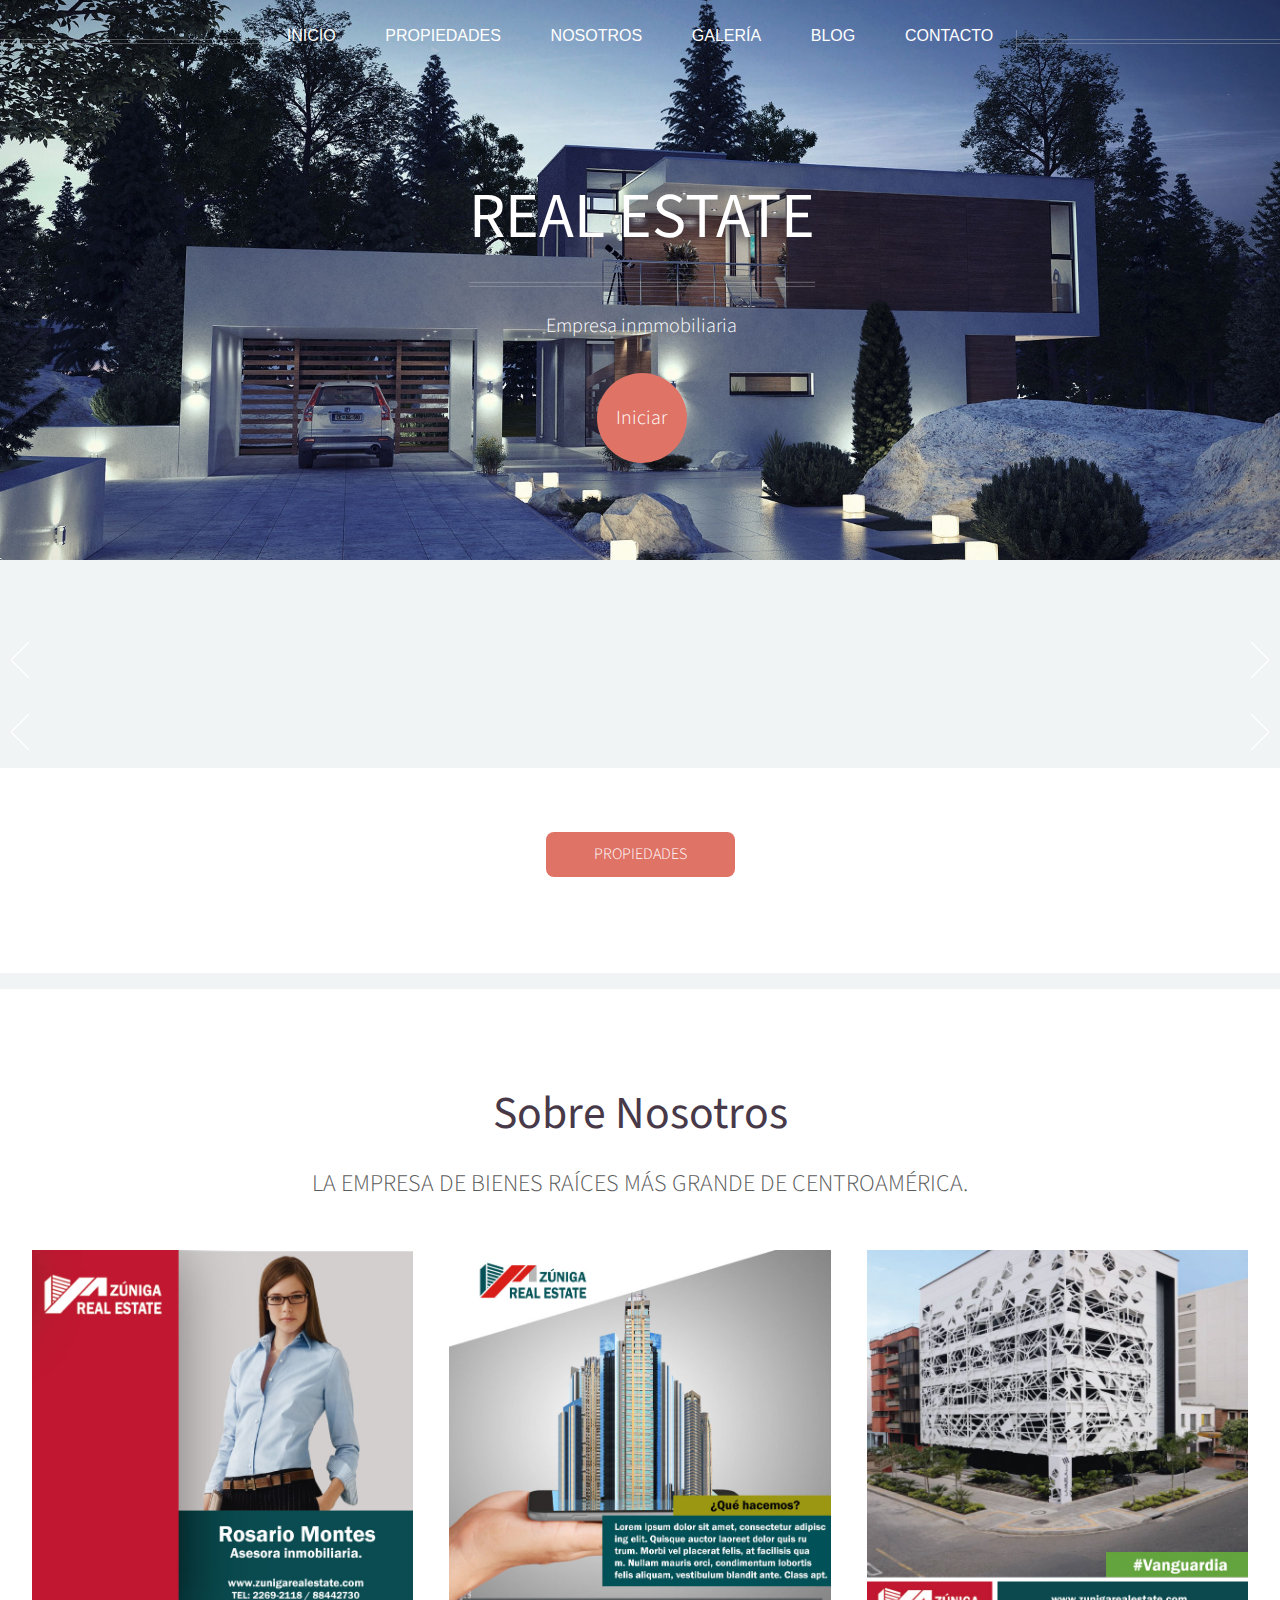
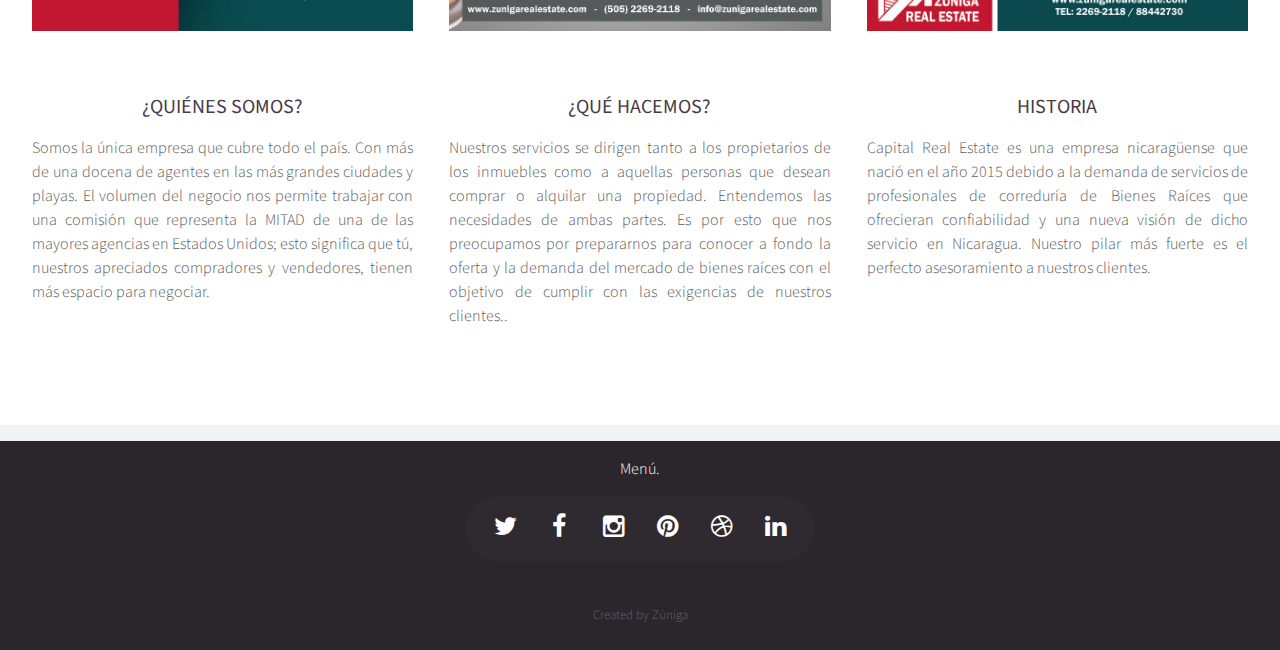
==== commit d3185a8c: "modificaciones" ====
--- a/index.html
+++ b/index.html
@@ -172,26 +172,9 @@
 				<div class="wrapper style2">
 
 					<article id="main" class="container special">
-						<a href="#" class="image featured"><img src="images/header.jpg" alt="" /></a>
-						<header>
-							<h2><a href="#">Sed massa imperdiet magnis</a></h2>
-							<p>
-								Sociis aenean eu aenean mollis mollis facilisis primis ornare penatibus aenean. Cursus ac enim
-								pulvinar curabitur morbi convallis. Lectus malesuada sed fermentum dolore amet.
-							</p>
-						</header>
-						<p>
-							Commodo id natoque malesuada sollicitudin elit suscipit. Curae suspendisse mauris posuere accumsan massa
-							posuere lacus convallis tellus interdum. Amet nullam fringilla nibh nulla convallis ut venenatis purus
-							sit arcu sociis. Nunc fermentum adipiscing tempor cursus nascetur adipiscing adipiscing. Primis aliquam
-							mus lacinia lobortis phasellus suscipit. Fermentum lobortis non tristique ante proin sociis accumsan
-							lobortis. Auctor etiam porttitor phasellus tempus cubilia ultrices tempor sagittis. Nisl fermentum
-							consequat integer interdum integer purus sapien. Nibh eleifend nulla nascetur pharetra commodo mi augue
-							interdum tellus. Ornare cursus augue feugiat sodales velit lorem. Semper elementum ullamcorper lacinia
-							natoque aenean scelerisque.
-						</p>
+						<a href="#" class="image featured"><img src="images/principal.PNG" alt="" /></a>
 						<footer>
-							<a href="#" class="button">Continue Reading</a>
+							<a href="#" class="button">PROPIEDADES</a>
 						</footer>
 					</article>
 
@@ -203,37 +186,34 @@
 					<section id="features" class="container special">
 						<header>
 							<h2>Sobre Nosotros</h2>
-							<p>Ipsum volutpat consectetur orci metus consequat imperdiet duis integer semper magna.</p>
+							<p>LA EMPRESA DE BIENES RAÍCES MÁS GRANDE DE CENTROAMÉRICA.</p>
 						</header>
 						<div class="row">
 							<article class="4u 12u(mobile) special">
 								<a href="#" class="image featured"><img src="images/pica.jpg" alt="" /></a>
 								<header>
-									<h3><a href="#">Gravida aliquam penatibus</a></h3>
+									<h3><a href="#">¿QUIÉNES SOMOS?</a></h3>
 								</header>
 								<p>
-									Amet nullam fringilla nibh nulla convallis tique ante proin sociis accumsan lobortis. Auctor etiam
-									porttitor phasellus tempus cubilia ultrices tempor sagittis. Nisl fermentum consequat integer interdum.
+									Somos la única empresa que cubre todo el país. Con más de una docena de agentes en las más grandes ciudades y playas. El volumen del negocio nos permite trabajar con una comisión que representa la MITAD de una de las mayores agencias en Estados Unidos; esto significa que tú, nuestros apreciados compradores y vendedores, tienen más espacio para negociar.
+								</p>
+							</article>
+							<article class="4u 12u(mobile) special">
+								<a href="#" class="image featured"><img src="images/picc.jpg" alt="" /></a>
+								<header>
+									<h3><a href="#">¿QUÉ HACEMOS?</a></h3>
+								</header>
+								<p>
+									Nuestros servicios se dirigen tanto a los propietarios de los inmuebles como a aquellas personas que desean comprar o alquilar una propiedad. Entendemos las necesidades de ambas partes. Es por esto que nos preocupamos por prepararnos para conocer a fondo la oferta y la demanda del mercado de bienes raíces con el objetivo de cumplir con las exigencias de nuestros clientes..
 								</p>
 							</article>
 							<article class="4u 12u(mobile) special">
 								<a href="#" class="image featured"><img src="images/picb.jpg" alt="" /></a>
 								<header>
-									<h3><a href="#">Sed quis rhoncus placerat</a></h3>
+									<h3><a href="#">HISTORIA</a></h3>
 								</header>
 								<p>
-									Amet nullam fringilla nibh nulla convallis tique ante proin sociis accumsan lobortis. Auctor etiam
-									porttitor phasellus tempus cubilia ultrices tempor sagittis. Nisl fermentum consequat integer interdum.
-								</p>
-							</article>
-							<article class="4u 12u(mobile) special">
-								<a href="#" class="image featured"><img src="images/picc.jpg" alt="" /></a>
-								<header>
-									<h3><a href="#">Magna laoreet et aliquam</a></h3>
-								</header>
-								<p>
-									Amet nullam fringilla nibh nulla convallis tique ante proin sociis accumsan lobortis. Auctor etiam
-									porttitor phasellus tempus cubilia ultrices tempor sagittis. Nisl fermentum consequat integer interdum.
+									Capital Real Estate es una empresa nicaragüense que nació en el año 2015 debido a la demanda de servicios de profesionales de correduría de Bienes Raíces que ofrecieran confiabilidad y una nueva visión de dicho servicio en Nicaragua. Nuestro pilar más fuerte es el perfecto asesoramiento a nuestros clientes.
 								</p>
 							</article>
 						</div>
@@ -246,20 +226,13 @@
 					<div class="container">
 					
 					
-				
-	 					  
-					
+		
 							
 							
-							
-							
 
 								<!-- Contact -->
 									<section class="contact">
-										<header>
-											<h3>Nisl turpis nascetur interdum?</h3>
-										</header>
-										<p>Urna nisl non quis interdum mus ornare ridiculus egestas ridiculus lobortis vivamus tempor aliquet.</p>
+										<p>Menú.</p>
 										<ul class="icons">
 											<li><a href="#" class="icon fa-twitter"><span class="label">Twitter</span></a></li>
 											<li><a href="#" class="icon fa-facebook"><span class="label">Facebook</span></a></li>
@@ -273,7 +246,7 @@
 								<!-- Copyright -->
 									<div class="copyright">
 										<ul class="menu">
-											<li>&copy; Untitled. All rights reserved.</li><li>Design: <a href="http://html5up.net">HTML5 UP</a></li>
+											<li>Created by Zúniga</li>
 										</ul>
 									</div>
 
--- a/assets/css/main.css
+++ b/assets/css/main.css
@@ -2,9 +2,7 @@
 @import url("font-awesome.min.css");
 
 /*
-	Helios by HTML5 UP
-	html5up.net | @n33co
-	Free for personal and commercial use under the CCA 3.0 license (html5up.net/license)
+	
 */
 
 /* Reset */
@@ -2084,7 +2082,7 @@
 
 	.wrapper {
 		background: #fff;
-		margin: 0 0 2em 0;
+		margin: 0 0 1em 0;
 		padding: 6em 0 6em 0;
 	}
 
--- a/assets/css/ie8.css
+++ b/assets/css/ie8.css
@@ -1,7 +1,5 @@
 /*
-	Helios by HTML5 UP
-	html5up.net | @n33co
-	Free for personal and commercial use under the CCA 3.0 license (html5up.net/license)
+	
 */
 
 /* Basic */
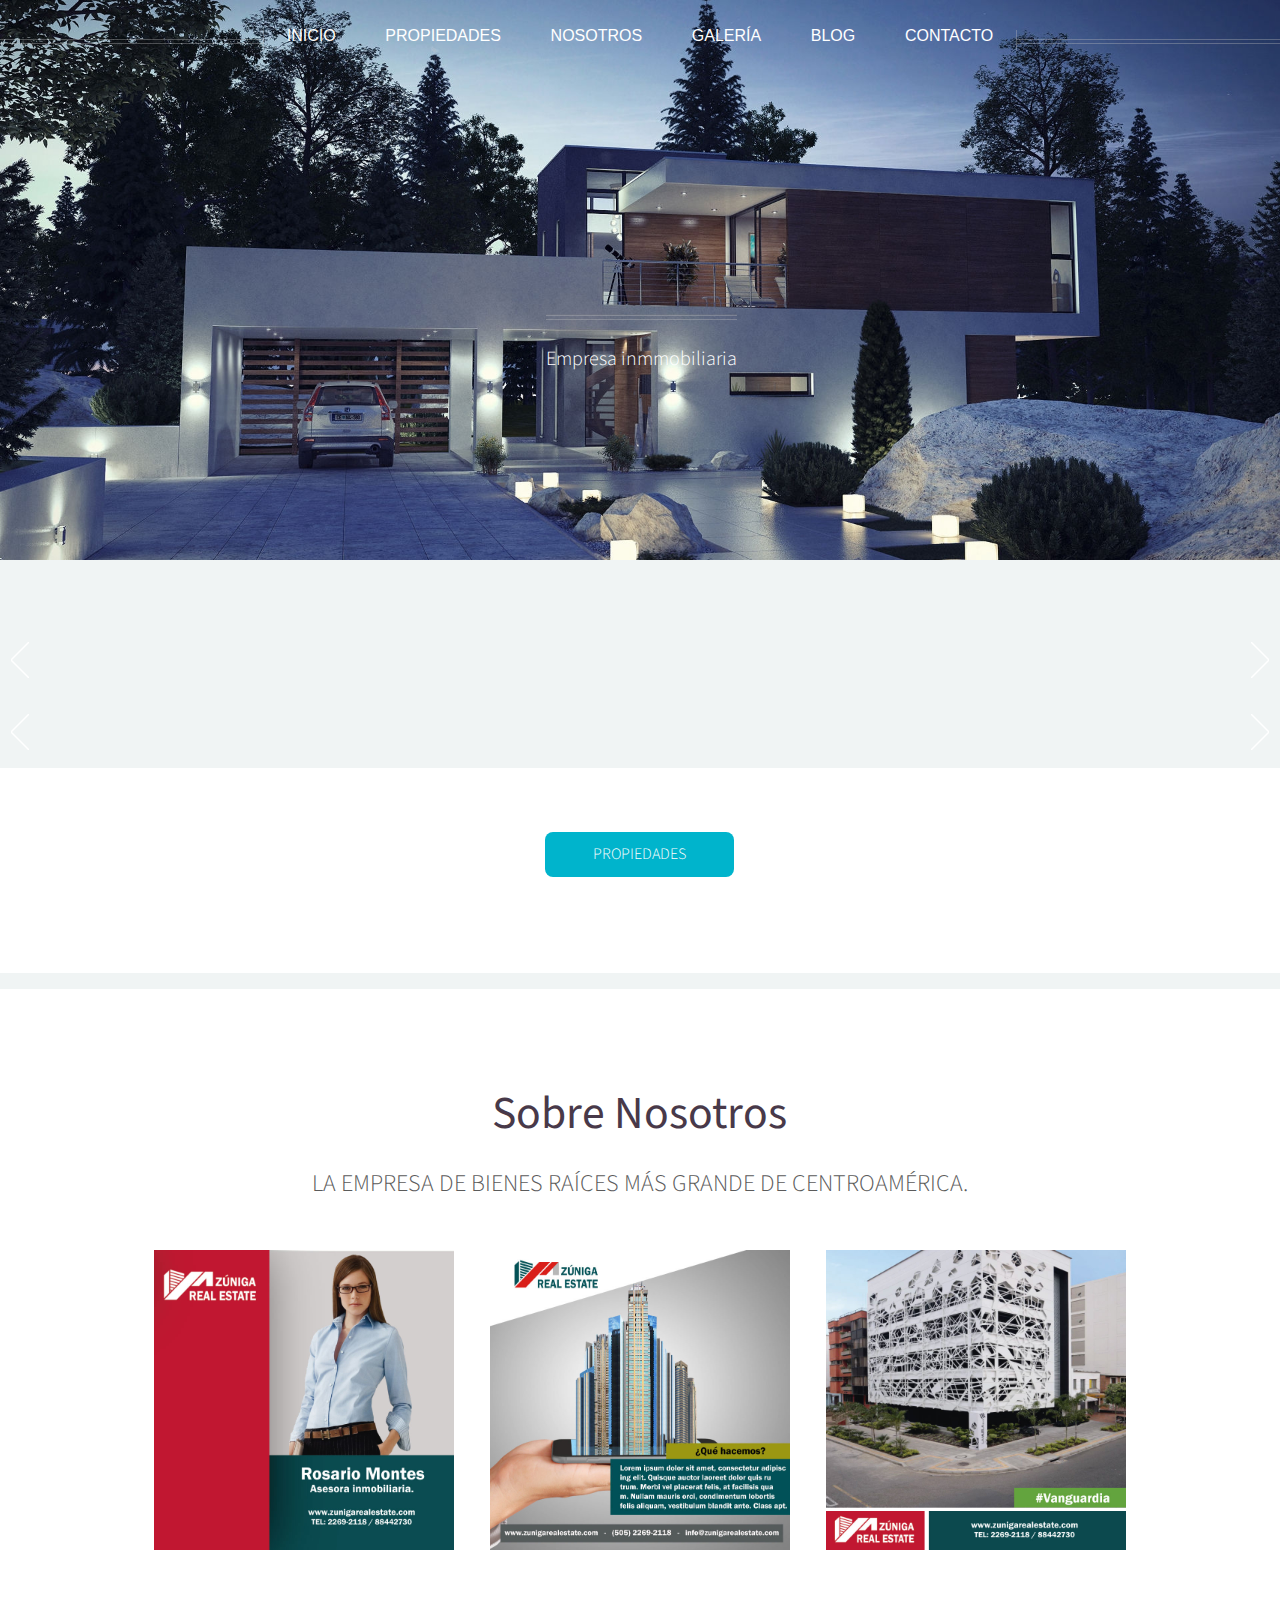
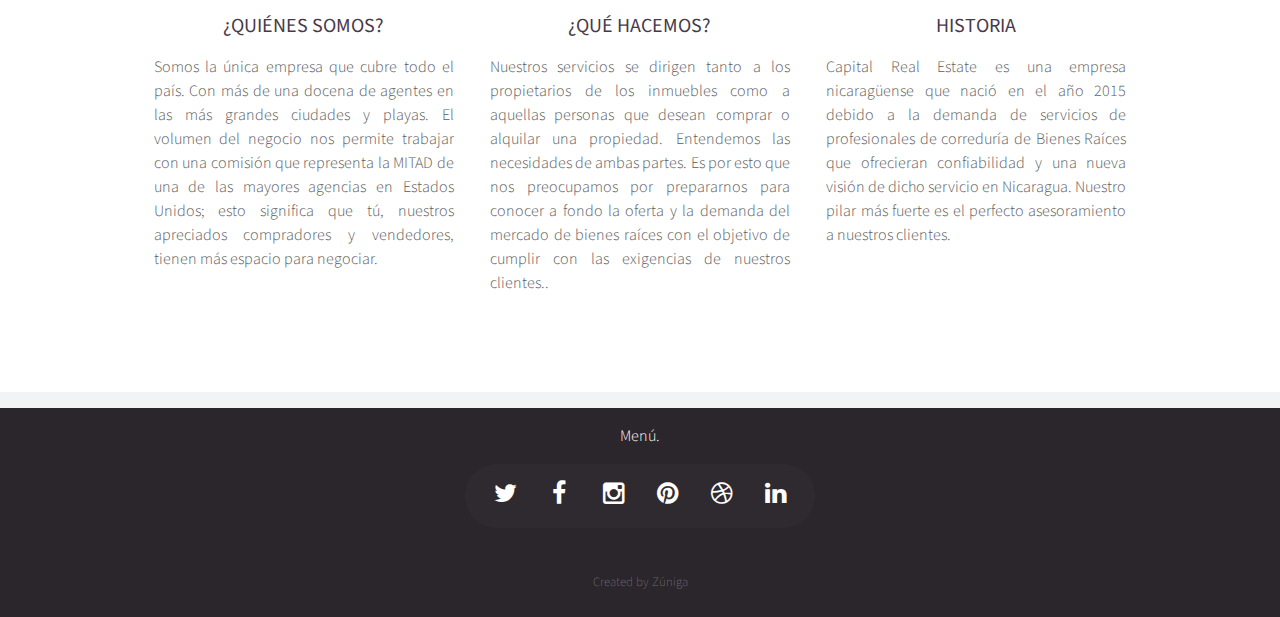
==== commit fa38475e: "modificaciones" ====
--- a/index.html
+++ b/index.html
@@ -22,13 +22,12 @@
 					<!-- Inner -->
 						<div class="inner">
 							<header>
-								<h1><a href="index.html" id="logo">REAL ESTATE</a></h1>
+
+								<img <a id="logo" href="index.html" src="images/logo.PNG" alt="" />
 								<hr />
 								<p>Empresa inmmobiliaria</p>
 							</header>
-							<footer>
-								<a href="#banner" class="button circled scrolly">Iniciar</a>
-							</footer>
+							
 						</div>
 
 					<!-- Nav -->
@@ -70,7 +69,7 @@
 
 			<!-- Banner -->
 				<article>
-							<a href="#"  class="image featured"><img src="images/buscador2.PNG" alt="" /></a>
+							<a href="#"  class="image featured"><img src="images/buscador.PNG" alt="" /></a>
 						</article>
 
 			<!-- Carousel -->
--- a/assets/css/main.css
+++ b/assets/css/main.css
@@ -1988,7 +1988,7 @@
 	.button {
 		position: relative;
 		display: inline-block;
-		background: #df7366;
+		background: #00B4CC;
 		color: #fff;
 		text-align: center;
 		border-radius: 0.5em;
@@ -2365,12 +2365,22 @@
 /* Main */
 
 	#main {
+		width: 80%;
 		margin-bottom: 0;
 	}
 
 		#main section:first-of-type {
-			padding-top: 2em;
-		}
+			padding-top: 1em;
+		}
+		
+		
+/* wraper */
+
+	#features {
+		width: 80%;
+	}
+
+			
 
 /* Footer */
 
